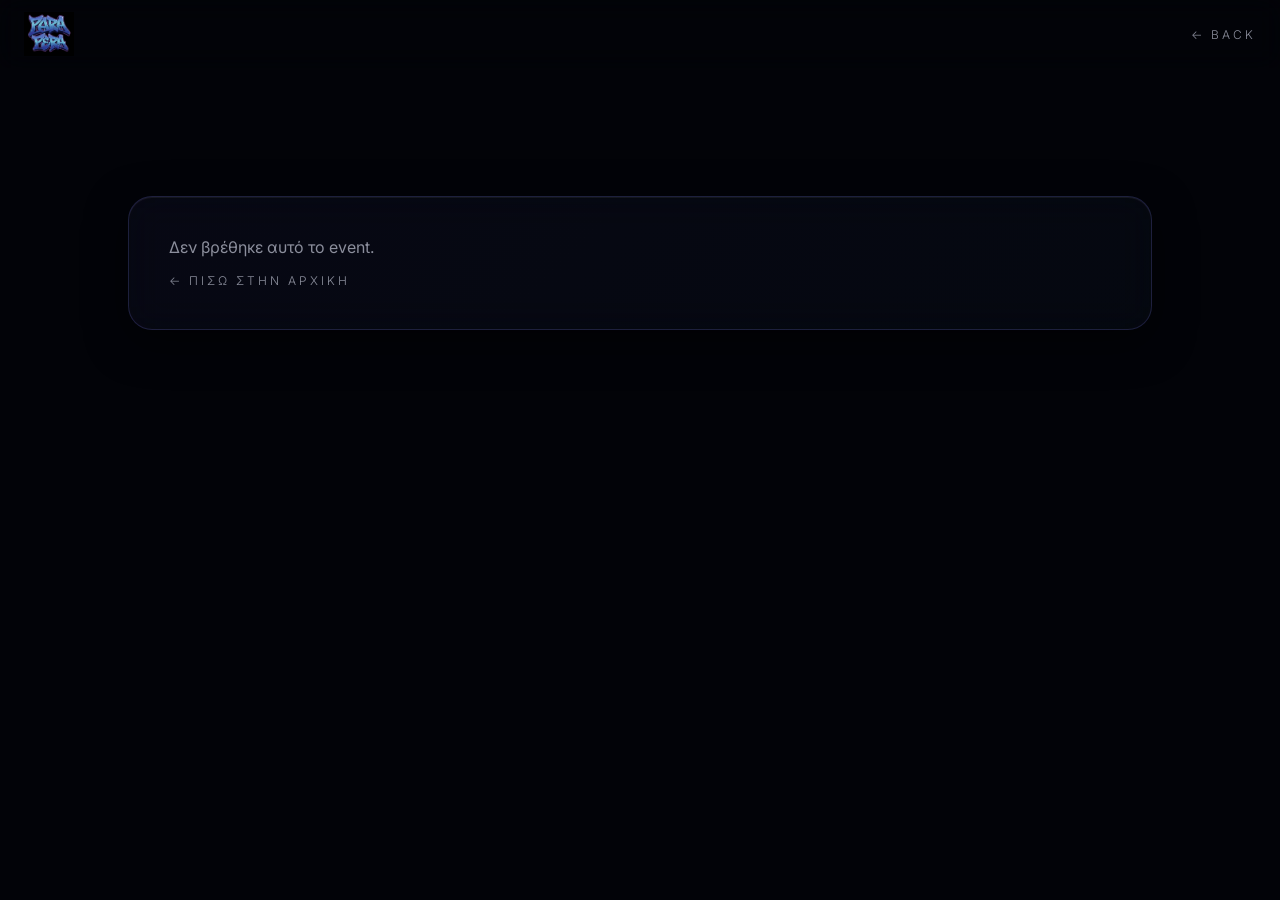
==== past.html @ e9bfa55a "Add files via upload" ====
<!DOCTYPE html>
<html lang="el">
<head>
<meta charset="UTF-8">
<meta name="viewport" content="width=device-width, initial-scale=1">
<title id="pageTitle">PARA PERA — Past Event</title>
<meta name="description" id="pageDesc" content="PARA PERA past event.">
<meta name="theme-color" content="#050505">

<link rel="preconnect" href="https://fonts.googleapis.com">
<link rel="preconnect" href="https://fonts.gstatic.com" crossorigin>
<link href="https://fonts.googleapis.com/css2?family=Outfit:wght@200;300;400;500&family=Inter:wght@300;400;500&display=swap" rel="stylesheet">
<link rel="stylesheet" href="styles.css">
</head>
<body>

<header class="site-nav">
  <div class="nav-inner">
    <a href="index.html" class="nav-logo">
      <img src="logo.png" alt="PARA PERA">
    </a>
    <a href="index.html" class="back-link">← Back</a>
  </div>
</header>

<main class="section" style="padding-top:140px;">
  <div class="section-inner" style="max-width:1024px;">
    <div class="glass-card event-card" id="eventCard">
      <!-- γεμίζει δυναμικά -->
    </div>
  </div>
</main>

<div class="lightbox" id="lightbox">
  <span class="lightbox-close" id="lightboxClose">&times;</span>
  <img id="lightboxImg" src="" alt="">
</div>

<script src="events.js"></script>
<script>
  const params = new URLSearchParams(location.search);
  const slug = params.get('event');
  const event = getEventBySlug(slug);
  const card = document.getElementById('eventCard');

  if(!event){
    card.innerHTML = `
      <p class="muted">Δεν βρέθηκε αυτό το event.</p>
      <p style="margin-top:12px;"><a href="index.html" class="back-link">← Πίσω στην αρχική</a></p>
    `;
  } else {
    document.getElementById('pageTitle').textContent = `PARA PERA — ${event.label}`;
    document.getElementById('pageDesc').setAttribute('content', `${event.name} — ${event.date}`);

    const photos = getPhotoUrls(event);

    const detailRows = [
      ['Date', event.date],
      event.time ? ['Time', event.time] : null,
      event.lineup ? ['DJ Lineup', event.lineup] : null,
      event.guest ? ['Guest DJ', event.guest] : null,
      event.sponsor ? ['Sponsor', event.sponsor] : null,
    ].filter(Boolean);

    card.innerHTML = `
      <p class="event-tagline">${event.label}</p>
      <h1 class="event-name font-display">${event.name}</h1>
      <dl class="event-details" style="max-width:420px;">
        ${detailRows.map(([label, value]) => `
          <div class="event-row"><dt>${label}</dt><dd>${value}</dd></div>
        `).join('')}
      </dl>
      ${photos.length > 0 ? `
        <div class="event-photos">
          ${photos.map(src => `
            <a href="${src}" class="event-photo" data-lightbox>
              <img src="${src}" alt="${event.name}" loading="lazy">
            </a>
          `).join('')}
        </div>
      ` : `
        <p class="muted" style="margin-top:40px;">Δεν υπάρχουν ακόμα φωτογραφίες για αυτό το event.</p>
      `}
    `;

    /* lightbox: κλικ σε φωτό ανοίγει μεγέθυνση αντί να πλοηγηθεί στο αρχείο εικόνας */
    const lightbox = document.getElementById('lightbox');
    const lightboxImg = document.getElementById('lightboxImg');
    document.querySelectorAll('[data-lightbox]').forEach(a=>{
      a.addEventListener('click', (e)=>{
        e.preventDefault();
        lightboxImg.src = a.getAttribute('href');
        lightbox.classList.add('active');
      });
    });
    document.getElementById('lightboxClose').addEventListener('click', ()=> lightbox.classList.remove('active'));
    lightbox.addEventListener('click', (e)=>{ if(e.target === lightbox) lightbox.classList.remove('active'); });
  }
</script>

</body>
</html>
---- styles.css ----
/* =========================================================
   PARA PERA — design tokens (ίδια παλέτα/αισθητική με το
   Lovable version: deep midnight, muted violet, glass cards)
   ========================================================= */
:root{
  --background: oklch(0.10 0.018 275);
  --foreground: oklch(0.94 0.01 280);
  --surface: oklch(0.14 0.025 275 / 0.7);
  --surface-elevated: oklch(0.18 0.035 275 / 0.75);
  --accent: oklch(0.55 0.14 280);          /* muted violet */
  --accent-soft: oklch(0.65 0.10 250);     /* dusty blue */
  --accent-pink: oklch(0.68 0.14 350);     /* soft rose */
  --muted: oklch(0.18 0.02 275);
  --muted-foreground: oklch(0.65 0.02 275);
  --border: oklch(0.55 0.08 280 / 0.22);
  --font-display: "Outfit", system-ui, sans-serif;
  --font-sans: "Inter", system-ui, sans-serif;
}

*{margin:0; padding:0; box-sizing:border-box; border-color:var(--border);}
html{scroll-behavior:smooth;}
body{
  background-color:var(--background);
  color:var(--foreground);
  font-family:var(--font-sans);
  overflow-x:hidden;
}
::selection{background:var(--accent); color:#fff;}
a{color:inherit; text-decoration:none;}
img{display:block; max-width:100%;}

.font-display{font-family:var(--font-display);}

/* ---------- shared utility classes ---------- */
.glass-card{
  background:linear-gradient(135deg,
    color-mix(in oklab, var(--accent) 6%, transparent),
    color-mix(in oklab, var(--accent-soft) 4%, transparent));
  backdrop-filter:blur(18px) saturate(120%);
  border:1px solid color-mix(in oklab, var(--accent) 25%, transparent);
  box-shadow:0 12px 40px color-mix(in oklab, black 50%, transparent),
             inset 0 1px 0 color-mix(in oklab, white 6%, transparent);
}
.hairline{border:1px solid color-mix(in oklab, var(--accent) 30%, transparent);}
.soft-glow{text-shadow:0 0 18px color-mix(in oklab, var(--accent) 50%, transparent);}

.eyebrow{
  font-size:10px; font-weight:300; letter-spacing:0.35em; text-transform:uppercase;
  color:var(--accent-pink);
}
.muted{color:var(--muted-foreground);}

/* ---------- animations ---------- */
@keyframes float{
  0%,100%{transform:translateY(0);}
  50%{transform:translateY(-10px);}
}
@keyframes fade-up{
  from{opacity:0; transform:translateY(20px);}
  to{opacity:1; transform:translateY(0);}
}
.animate-float{animation:float 8s ease-in-out infinite;}
.fade-up{opacity:0; animation:fade-up 0.9s ease-out forwards;}

@media (prefers-reduced-motion: reduce){
  .animate-float, .fade-up{animation:none !important; opacity:1 !important;}
}

/* ---------- NAV ---------- */
header.site-nav{
  position:fixed; inset:0 0 auto 0;
  z-index:50;
  backdrop-filter:blur(12px);
}
.nav-inner{
  max-width:1280px; margin:0 auto;
  display:flex; align-items:center; justify-content:space-between;
  padding:12px 24px;
}
.nav-logo img{height:44px; width:auto;}
.nav-links{display:flex; align-items:center; gap:32px;}
.nav-link{
  font-size:12px; font-weight:300; letter-spacing:0.25em; text-transform:uppercase;
  color:var(--muted-foreground);
  transition:color .2s;
}
.nav-link:hover{color:var(--foreground);}

.nav-past{position:relative;}
.nav-past-trigger{
  display:flex; align-items:center; gap:6px;
  background:none; border:none; cursor:pointer;
  font:inherit; font-size:12px; font-weight:300; letter-spacing:0.25em; text-transform:uppercase;
  color:var(--muted-foreground);
}
.nav-past-trigger:hover{color:var(--foreground);}
.nav-past-trigger .chev{transition:transform .2s; font-size:10px;}
.nav-past-trigger.open .chev{transform:rotate(90deg);}

.nav-past-menu{
  position:absolute; left:0; top:calc(100% + 10px);
  display:none;
  min-width:160px;
  border-radius:10px;
  padding:8px;
  flex-direction:column;
  z-index:60;
}
.nav-past-menu.open{display:flex;}
.nav-past-menu a{
  border-radius:6px; padding:8px 12px;
  text-align:center;
  font-size:12px; font-weight:300; letter-spacing:0.25em; text-transform:uppercase;
  color:var(--muted-foreground);
  transition:background .2s, color .2s;
}
.nav-past-menu a:hover{background:color-mix(in oklab, var(--accent) 15%, transparent); color:var(--foreground);}

.nav-mobile-btn{
  display:none;
  border:1px solid var(--border);
  border-radius:6px;
  background:none; color:var(--foreground);
  font:inherit; font-size:10px; letter-spacing:0.2em; text-transform:uppercase;
  padding:6px 12px; cursor:pointer;
}
.nav-mobile-menu{
  display:none;
  margin:0 24px 16px;
  padding:24px;
  flex-direction:column;
  gap:16px;
  border-radius:14px;
}
.nav-mobile-menu.open{display:flex;}

@media (max-width:768px){
  .nav-links{display:none;}
  .nav-mobile-btn{display:inline-block;}
}

/* ---------- HERO ---------- */
.hero{
  position:relative;
  min-height:100vh;
  display:flex; align-items:center; justify-content:center;
  overflow:hidden;
  isolation:isolate;
}
.hero-bg{
  position:absolute; inset:0; z-index:-2;
  background-size:cover; background-position:center;
  opacity:0.25;
}
.hero-video{
  position:absolute; inset:0; z-index:-2;
  width:100%; height:100%;
  object-fit:cover;
  opacity:0.35;
}
.hero-fade{
  position:absolute; inset:0; z-index:-1;
  background:linear-gradient(to bottom,
    color-mix(in oklab, var(--background) 70%, transparent),
    color-mix(in oklab, var(--background) 85%, transparent),
    var(--background));
}
.hero-inner{
  max-width:760px; margin:0 auto;
  display:flex; flex-direction:column; align-items:center;
  text-align:center;
  padding:0 24px;
}
.hero-logo{
  width:260px;
  filter:drop-shadow(0 0 40px rgba(120,90,200,0.35));
}
@media (min-width:640px){ .hero-logo{width:340px;} }
@media (min-width:768px){ .hero-logo{width:420px;} }

.hero-cta{
  margin-top:48px;
  display:inline-flex; align-items:center; gap:12px;
  border-radius:999px;
  padding:12px 32px;
  font-family:var(--font-display);
  font-size:12px; font-weight:300; letter-spacing:0.3em; text-transform:uppercase;
  background:color-mix(in oklab, var(--accent) 20%, transparent);
  transition:background .2s;
}
.hero-cta:hover{background:color-mix(in oklab, var(--accent) 30%, transparent);}
.hero-cta .arrow{color:var(--accent-pink);}

/* ---------- SECTIONS ---------- */
.section{padding:112px 24px; position:relative;}
.section-inner{max-width:1280px; margin:0 auto;}
.section-title{
  text-align:center;
  font-family:var(--font-display);
  font-weight:300;
  letter-spacing:0.15em;
  font-size:clamp(28px, 5vw, 48px);
}

/* ---------- NEXT EVENT CARD ---------- */
.event-card{
  margin-top:56px;
  border-radius:24px;
  padding:24px;
}
@media (min-width:640px){ .event-card{padding:40px;} }

.event-grid{
  display:grid;
  gap:40px;
}
@media (min-width:768px){
  .event-grid{grid-template-columns:minmax(0,360px) minmax(0,1fr); align-items:center;}
}

.poster-wrap{position:relative; margin:0 auto; width:100%; max-width:360px;}
.poster-glow{
  position:absolute; inset:-12px; z-index:-1;
  border-radius:24px;
  background:color-mix(in oklab, var(--accent) 15%, transparent);
  filter:blur(30px);
}
.poster-wrap img{
  width:100%;
  border-radius:16px;
  border:1px solid var(--border);
  box-shadow:0 25px 60px rgba(0,0,0,0.5);
}

.event-tagline{font-size:10px; font-weight:300; letter-spacing:0.35em; text-transform:uppercase; color:var(--accent-pink);}
.event-name{
  margin-top:8px;
  font-family:var(--font-display);
  font-weight:300; letter-spacing:0.08em;
  font-size:clamp(26px, 4vw, 36px);
}

.event-details{margin-top:32px; display:flex; flex-direction:column; gap:12px; font-size:14px;}
.event-row{
  display:grid; grid-template-columns:80px minmax(0,1fr);
  align-items:baseline; gap:12px;
  border-bottom:1px solid color-mix(in oklab, var(--border) 60%, transparent);
  padding-bottom:10px;
}
.event-row dt{font-size:10px; font-weight:300; letter-spacing:0.3em; text-transform:uppercase; color:var(--muted-foreground);}
.event-row dd{font-size:14px; font-weight:300;}

.countdown{margin-top:32px; display:grid; grid-template-columns:repeat(4,1fr); gap:8px;}
@media (min-width:640px){ .countdown{gap:12px;} }
.countdown-unit{
  display:flex; flex-direction:column; align-items:center;
  border:1px solid var(--border);
  background:var(--surface);
  backdrop-filter:blur(8px);
  border-radius:12px;
  padding:16px 8px;
}
.countdown-num{
  font-family:var(--font-display);
  font-weight:200;
  font-size:clamp(20px, 3vw, 28px);
  font-variant-numeric:tabular-nums;
}
.countdown-label{
  margin-top:4px;
  font-size:9px; font-weight:300; letter-spacing:0.25em; text-transform:uppercase;
  color:var(--muted-foreground);
}

/* ---------- PAST EVENTS GRID (index page) ---------- */
.past-grid{
  margin-top:56px;
  display:grid;
  grid-template-columns:repeat(auto-fill, minmax(220px, 1fr));
  gap:20px;
}
.past-card{
  border-radius:18px;
  overflow:hidden;
  display:block;
  transition:transform .25s;
}
.past-card:hover{transform:translateY(-4px);}
.past-card-img{aspect-ratio:4/5; overflow:hidden;}
.past-card-img img{width:100%; height:100%; object-fit:cover; transition:transform .4s;}
.past-card:hover .past-card-img img{transform:scale(1.06);}
.past-card-body{padding:16px;}
.past-card-label{font-size:10px; letter-spacing:0.3em; text-transform:uppercase; color:var(--accent-pink);}
.past-card-date{margin-top:4px; font-size:13px; color:var(--muted-foreground);}

/* ---------- PAST EVENT DETAIL PAGE ---------- */
.event-photos{
  margin-top:40px;
  display:grid;
  grid-template-columns:repeat(2,1fr);
  gap:12px;
}
@media (min-width:640px){ .event-photos{grid-template-columns:repeat(3,1fr);} }
.event-photo{
  display:block;
  aspect-ratio:1;
  overflow:hidden;
  border-radius:12px;
  border:1px solid var(--border);
}
.event-photo img{width:100%; height:100%; object-fit:cover; transition:transform .5s;}
.event-photo:hover img{transform:scale(1.05);}

.back-link{
  font-size:12px; font-weight:300; letter-spacing:0.25em; text-transform:uppercase;
  color:var(--muted-foreground);
}
.back-link:hover{color:var(--foreground);}

/* ---------- LIGHTBOX ---------- */
.lightbox{
  position:fixed; inset:0;
  background:rgba(2,2,6,0.92);
  display:none; align-items:center; justify-content:center;
  z-index:1000; padding:24px;
}
.lightbox.active{display:flex;}
.lightbox img{max-width:90vw; max-height:85vh; border-radius:10px; box-shadow:0 0 60px rgba(120,90,200,0.25);}
.lightbox-close{
  position:absolute; top:24px; right:32px;
  font-size:32px; line-height:1; cursor:pointer; color:var(--foreground);
}

/* ---------- FOOTER ---------- */
footer.site-footer{
  border-top:1px solid var(--border);
  padding:40px 24px;
}
.footer-inner{
  max-width:1280px; margin:0 auto;
  display:flex; flex-direction:column; align-items:center; gap:20px;
  text-align:center;
}
@media (min-width:640px){
  .footer-inner{flex-direction:row; justify-content:space-between; text-align:left;}
}
.footer-logo img{height:32px;}
.footer-social{display:flex; align-items:center; gap:20px;}
.footer-social a{color:var(--muted-foreground); transition:color .2s;}
.footer-social a:hover{color:var(--accent-pink);}
.footer-social svg{width:24px; height:24px;}
.footer-copy{font-size:10px; font-weight:300; letter-spacing:0.15em; text-transform:uppercase; color:var(--muted-foreground);}

/* ---------- EMPTY STATE ---------- */
.empty-note{
  grid-column:1/-1;
  text-align:center;
  padding:48px 20px;
  color:var(--muted-foreground);
  border:1px dashed var(--border);
  border-radius:14px;
  font-size:14px;
}

/* =========================================================
   HERO — dark purple gradient background + video overlay
   ========================================================= */
.hero-purple-bg{
  position:absolute; inset:0; z-index:-3;
  background:
    radial-gradient(ellipse 80% 60% at 50% 30%,
      oklch(0.18 0.08 290) 0%,
      oklch(0.12 0.05 280) 40%,
      oklch(0.08 0.02 275) 100%);
}

/* =========================================================
   NEXT EVENT — large card (matches Lovable screenshot style)
   ========================================================= */
.event-card-lg{
  margin-top:56px;
  border-radius:28px;
  padding:40px;
}
@media (min-width:640px){ .event-card-lg{padding:56px;} }

.event-grid-lg{
  display:grid;
  gap:48px;
  align-items:start;
}
@media (min-width:820px){
  .event-grid-lg{
    grid-template-columns:380px minmax(0,1fr);
    align-items:center;
  }
}

/* poster */
.poster-wrap-lg{
  position:relative;
  width:100%;
  max-width:420px;
  margin:0 auto;
}
.poster-wrap-lg img{
  width:100%;
  border-radius:20px;
  border:1px solid var(--border);
  box-shadow:0 32px 80px rgba(0,0,0,0.6);
  display:block;
}

/* info side */
.event-info-lg{ display:flex; flex-direction:column; gap:0; }

.event-tagline-lg{
  font-size:11px; font-weight:300; letter-spacing:0.35em; text-transform:uppercase;
  color:var(--accent-pink);
  margin-bottom:14px;
}
.event-name-lg{
  font-family:var(--font-display);
  font-weight:300;
  font-size:clamp(34px, 4.5vw, 52px);
  letter-spacing:0.06em;
  line-height:1.1;
  margin-bottom:36px;
}

.event-details-lg{
  display:flex;
  flex-direction:column;
  gap:0;
  margin-bottom:36px;
}
.event-row-lg{
  display:grid;
  grid-template-columns:100px minmax(0,1fr);
  align-items:baseline;
  gap:16px;
  border-bottom:1px solid color-mix(in oklab, var(--border) 50%, transparent);
  padding:12px 0;
}
.event-row-lg dt{
  font-size:10px; font-weight:300;
  letter-spacing:0.3em; text-transform:uppercase;
  color:var(--muted-foreground);
}
.event-row-lg dd{
  font-size:16px; font-weight:300;
  color:var(--foreground);
}

/* countdown */
.countdown-lg{
  display:grid;
  grid-template-columns:repeat(4,1fr);
  gap:10px;
}
@media (min-width:640px){ .countdown-lg{ gap:14px; } }

.countdown-unit-lg{
  display:flex; flex-direction:column; align-items:center;
  background:var(--surface);
  border:1px solid var(--border);
  backdrop-filter:blur(8px);
  border-radius:14px;
  padding:20px 8px;
}
.countdown-num-lg{
  font-family:var(--font-display);
  font-weight:200;
  font-size:clamp(28px, 3.5vw, 40px);
  font-variant-numeric:tabular-nums;
  color:var(--foreground);
}
.countdown-label-lg{
  margin-top:6px;
  font-size:9px; font-weight:300;
  letter-spacing:0.25em; text-transform:uppercase;
  color:var(--muted-foreground);
}

/* past grid — single card centered */
.past-grid-single{
  margin-top:56px;
  display:flex;
  justify-content:center;
}
.past-card-single{
  width:100%;
  max-width:340px;
  border-radius:20px;
  overflow:hidden;
  display:block;
  transition:transform .25s;
}
.past-card-single:hover{ transform:translateY(-5px); }
.past-card-single .past-card-img{ aspect-ratio:3/4; overflow:hidden; }
.past-card-single .past-card-img img{ width:100%; height:100%; object-fit:cover; transition:transform .4s; }
.past-card-single:hover .past-card-img img{ transform:scale(1.06); }
.past-card-single .past-card-body{ padding:20px 18px; }
.past-card-single .past-card-label{ font-size:11px; letter-spacing:0.3em; text-transform:uppercase; color:var(--accent-pink); }
.past-card-single .past-card-name{ margin-top:4px; font-family:var(--font-display); font-size:18px; font-weight:300; }
.past-card-single .past-card-date{ margin-top:4px; font-size:13px; color:var(--muted-foreground); }
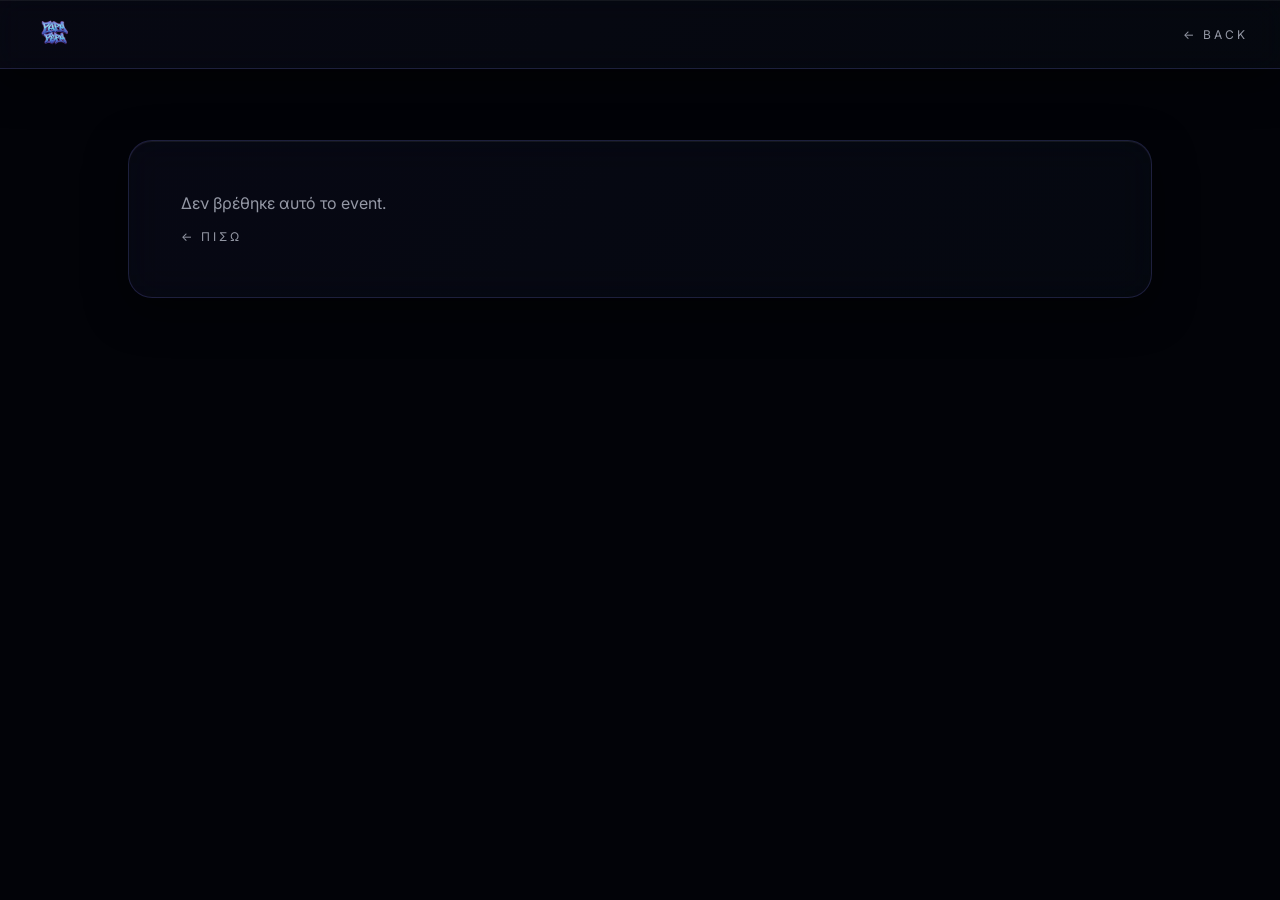
==== commit 3e67db62: "Add files via upload sponsorships,photos from last party" ====
--- a/past.html
+++ b/past.html
@@ -3,100 +3,82 @@
 <head>
 <meta charset="UTF-8">
 <meta name="viewport" content="width=device-width, initial-scale=1">
-<title id="pageTitle">PARA PERA — Past Event</title>
-<meta name="description" id="pageDesc" content="PARA PERA past event.">
+<title id="pgTitle">PARA PERA — Past Event</title>
+<meta name="description" id="pgDesc" content="PARA PERA past event.">
 <meta name="theme-color" content="#050505">
-
 <link rel="preconnect" href="https://fonts.googleapis.com">
 <link rel="preconnect" href="https://fonts.gstatic.com" crossorigin>
-<link href="https://fonts.googleapis.com/css2?family=Outfit:wght@200;300;400;500&family=Inter:wght@300;400;500&display=swap" rel="stylesheet">
+<link href="https://fonts.googleapis.com/css2?family=Outfit:wght@200;300;400;500;600&family=Inter:wght@300;400;500&display=swap" rel="stylesheet">
 <link rel="stylesheet" href="styles.css">
 </head>
 <body>
 
-<header class="site-nav">
+<header class="site-nav glass-card" style="border-radius:0; border-left:none; border-right:none; border-top:none;">
   <div class="nav-inner">
-    <a href="index.html" class="nav-logo">
-      <img src="logo.png" alt="PARA PERA">
-    </a>
+    <a href="index.html" class="nav-logo"><img src="logo.png" alt="PARA PERA"></a>
     <a href="index.html" class="back-link">← Back</a>
   </div>
 </header>
 
 <main class="section" style="padding-top:140px;">
   <div class="section-inner" style="max-width:1024px;">
-    <div class="glass-card event-card" id="eventCard">
-      <!-- γεμίζει δυναμικά -->
-    </div>
+    <div class="glass-card detail-card" id="content"></div>
   </div>
 </main>
 
 <div class="lightbox" id="lightbox">
-  <span class="lightbox-close" id="lightboxClose">&times;</span>
-  <img id="lightboxImg" src="" alt="">
+  <span class="lightbox-close" id="lbClose">&times;</span>
+  <img id="lbImg" src="" alt="">
 </div>
 
 <script src="events.js"></script>
 <script>
-  const params = new URLSearchParams(location.search);
-  const slug = params.get('event');
-  const event = getEventBySlug(slug);
-  const card = document.getElementById('eventCard');
+const params = new URLSearchParams(location.search);
+const event  = getEventBySlug(params.get('event'));
+const box    = document.getElementById('content');
 
-  if(!event){
-    card.innerHTML = `
-      <p class="muted">Δεν βρέθηκε αυτό το event.</p>
-      <p style="margin-top:12px;"><a href="index.html" class="back-link">← Πίσω στην αρχική</a></p>
-    `;
-  } else {
-    document.getElementById('pageTitle').textContent = `PARA PERA — ${event.label}`;
-    document.getElementById('pageDesc').setAttribute('content', `${event.name} — ${event.date}`);
+if(!event){
+  box.innerHTML = `<p class="muted">Δεν βρέθηκε αυτό το event.</p>
+    <p style="margin-top:12px"><a href="index.html" class="back-link">← Πίσω</a></p>`;
+} else {
+  document.getElementById('pgTitle').textContent = `PARA PERA — ${event.label}`;
+  document.getElementById('pgDesc').content = `${event.name} — ${event.date}`;
 
-    const photos = getPhotoUrls(event);
+  const rows = [
+    ['Date',     event.date],
+    event.time   ? ['Time',     event.time]   : null,
+    event.lineup ? ['DJ Lineup',event.lineup] : null,
+    event.guest  ? ['Guest DJ', event.guest]  : null,
+    event.sponsor? ['Sponsor',  event.sponsor]: null,
+  ].filter(Boolean);
 
-    const detailRows = [
-      ['Date', event.date],
-      event.time ? ['Time', event.time] : null,
-      event.lineup ? ['DJ Lineup', event.lineup] : null,
-      event.guest ? ['Guest DJ', event.guest] : null,
-      event.sponsor ? ['Sponsor', event.sponsor] : null,
-    ].filter(Boolean);
+  const photos = getPhotoUrls(event);
 
-    card.innerHTML = `
-      <p class="event-tagline">${event.label}</p>
-      <h1 class="event-name font-display">${event.name}</h1>
-      <dl class="event-details" style="max-width:420px;">
-        ${detailRows.map(([label, value]) => `
-          <div class="event-row"><dt>${label}</dt><dd>${value}</dd></div>
-        `).join('')}
-      </dl>
-      ${photos.length > 0 ? `
-        <div class="event-photos">
-          ${photos.map(src => `
-            <a href="${src}" class="event-photo" data-lightbox>
-              <img src="${src}" alt="${event.name}" loading="lazy">
-            </a>
-          `).join('')}
-        </div>
-      ` : `
-        <p class="muted" style="margin-top:40px;">Δεν υπάρχουν ακόμα φωτογραφίες για αυτό το event.</p>
-      `}
-    `;
+  box.innerHTML = `
+    <p class="detail-eyebrow">${event.label}</p>
+    <h1 class="detail-title font-display">${event.name}</h1>
+    <dl class="detail-dl">
+      ${rows.map(([l,v])=>`<div class="detail-row"><dt>${l}</dt><dd>${v}</dd></div>`).join('')}
+    </dl>
+    ${photos.length ? `
+      <div class="photo-grid">
+        ${photos.map(src=>`
+          <div class="photo-item" data-src="${src}">
+            <img src="${src}" alt="${event.name}" loading="lazy">
+          </div>`).join('')}
+      </div>` :
+      `<p class="muted">Φωτογραφίες σύντομα.</p>`}
+  `;
 
-    /* lightbox: κλικ σε φωτό ανοίγει μεγέθυνση αντί να πλοηγηθεί στο αρχείο εικόνας */
-    const lightbox = document.getElementById('lightbox');
-    const lightboxImg = document.getElementById('lightboxImg');
-    document.querySelectorAll('[data-lightbox]').forEach(a=>{
-      a.addEventListener('click', (e)=>{
-        e.preventDefault();
-        lightboxImg.src = a.getAttribute('href');
-        lightbox.classList.add('active');
-      });
-    });
-    document.getElementById('lightboxClose').addEventListener('click', ()=> lightbox.classList.remove('active'));
-    lightbox.addEventListener('click', (e)=>{ if(e.target === lightbox) lightbox.classList.remove('active'); });
-  }
+  /* lightbox */
+  const lb    = document.getElementById('lightbox');
+  const lbImg = document.getElementById('lbImg');
+  document.querySelectorAll('.photo-item').forEach(el => {
+    el.addEventListener('click', ()=>{ lbImg.src = el.dataset.src; lb.classList.add('active'); });
+  });
+  document.getElementById('lbClose').addEventListener('click', ()=> lb.classList.remove('active'));
+  lb.addEventListener('click', e => { if(e.target===lb) lb.classList.remove('active'); });
+}
 </script>
-
 </body>
 </html>
--- a/styles.css
+++ b/styles.css
@@ -1,506 +1,370 @@
 /* =========================================================
-   PARA PERA — design tokens (ίδια παλέτα/αισθητική με το
-   Lovable version: deep midnight, muted violet, glass cards)
+   PARA PERA — styles.css
    ========================================================= */
-:root{
-  --background: oklch(0.10 0.018 275);
-  --foreground: oklch(0.94 0.01 280);
-  --surface: oklch(0.14 0.025 275 / 0.7);
-  --surface-elevated: oklch(0.18 0.035 275 / 0.75);
-  --accent: oklch(0.55 0.14 280);          /* muted violet */
-  --accent-soft: oklch(0.65 0.10 250);     /* dusty blue */
-  --accent-pink: oklch(0.68 0.14 350);     /* soft rose */
-  --muted: oklch(0.18 0.02 275);
-  --muted-foreground: oklch(0.65 0.02 275);
-  --border: oklch(0.55 0.08 280 / 0.22);
+:root {
+  --bg:           oklch(0.10 0.018 275);
+  --fg:           oklch(0.97 0.005 280);
+  --surface:      oklch(0.14 0.025 275 / 0.7);
+  --accent:       oklch(0.55 0.14 280);
+  --accent-soft:  oklch(0.65 0.10 250);
+  --accent-pink:  oklch(0.68 0.14 350);
+  --muted-fg:     oklch(0.68 0.02 275);
+  --border:       oklch(0.55 0.08 280 / 0.22);
   --font-display: "Outfit", system-ui, sans-serif;
-  --font-sans: "Inter", system-ui, sans-serif;
-}
-
-*{margin:0; padding:0; box-sizing:border-box; border-color:var(--border);}
-html{scroll-behavior:smooth;}
-body{
-  background-color:var(--background);
-  color:var(--foreground);
-  font-family:var(--font-sans);
+  --font-sans:    "Inter", system-ui, sans-serif;
+}
+
+*, *::before, *::after { margin:0; padding:0; box-sizing:border-box; }
+html  { scroll-behavior:smooth; }
+body  {
+  background:var(--bg); color:var(--fg);
+  font-family:var(--font-sans); font-weight:400;
   overflow-x:hidden;
 }
-::selection{background:var(--accent); color:#fff;}
-a{color:inherit; text-decoration:none;}
-img{display:block; max-width:100%;}
-
-.font-display{font-family:var(--font-display);}
-
-/* ---------- shared utility classes ---------- */
-.glass-card{
-  background:linear-gradient(135deg,
+a   { color:inherit; text-decoration:none; }
+img { display:block; max-width:100%; }
+::selection { background:var(--accent); color:#fff; }
+.font-display { font-family:var(--font-display); }
+.muted        { color:var(--muted-fg); }
+
+/* Glass card */
+.glass-card {
+  background: linear-gradient(135deg,
     color-mix(in oklab, var(--accent) 6%, transparent),
     color-mix(in oklab, var(--accent-soft) 4%, transparent));
-  backdrop-filter:blur(18px) saturate(120%);
-  border:1px solid color-mix(in oklab, var(--accent) 25%, transparent);
-  box-shadow:0 12px 40px color-mix(in oklab, black 50%, transparent),
-             inset 0 1px 0 color-mix(in oklab, white 6%, transparent);
-}
-.hairline{border:1px solid color-mix(in oklab, var(--accent) 30%, transparent);}
-.soft-glow{text-shadow:0 0 18px color-mix(in oklab, var(--accent) 50%, transparent);}
-
-.eyebrow{
-  font-size:10px; font-weight:300; letter-spacing:0.35em; text-transform:uppercase;
-  color:var(--accent-pink);
-}
-.muted{color:var(--muted-foreground);}
-
-/* ---------- animations ---------- */
-@keyframes float{
-  0%,100%{transform:translateY(0);}
-  50%{transform:translateY(-10px);}
-}
-@keyframes fade-up{
-  from{opacity:0; transform:translateY(20px);}
-  to{opacity:1; transform:translateY(0);}
-}
-.animate-float{animation:float 8s ease-in-out infinite;}
-.fade-up{opacity:0; animation:fade-up 0.9s ease-out forwards;}
-
-@media (prefers-reduced-motion: reduce){
-  .animate-float, .fade-up{animation:none !important; opacity:1 !important;}
-}
-
-/* ---------- NAV ---------- */
-header.site-nav{
-  position:fixed; inset:0 0 auto 0;
-  z-index:50;
+  backdrop-filter: blur(18px) saturate(120%);
+  border: 1px solid color-mix(in oklab, var(--accent) 25%, transparent);
+  box-shadow:
+    0 12px 40px color-mix(in oklab, black 50%, transparent),
+    inset 0 1px 0 color-mix(in oklab, white 6%, transparent);
+}
+
+/* Animations */
+@keyframes float {
+  0%,100% { transform:translateY(0); }
+  50%     { transform:translateY(-12px); }
+}
+.animate-float { animation:float 8s ease-in-out infinite; }
+@media (prefers-reduced-motion:reduce) { .animate-float { animation:none; } }
+
+/* ─── NAV ──────────────────────────────────────────────── */
+.site-nav {
+  position:fixed; inset:0 0 auto 0; z-index:50;
   backdrop-filter:blur(12px);
 }
-.nav-inner{
+.nav-inner {
   max-width:1280px; margin:0 auto;
   display:flex; align-items:center; justify-content:space-between;
-  padding:12px 24px;
-}
-.nav-logo img{height:44px; width:auto;}
-.nav-links{display:flex; align-items:center; gap:32px;}
-.nav-link{
-  font-size:12px; font-weight:300; letter-spacing:0.25em; text-transform:uppercase;
-  color:var(--muted-foreground);
-  transition:color .2s;
-}
-.nav-link:hover{color:var(--foreground);}
-
-.nav-past{position:relative;}
-.nav-past-trigger{
+  padding:12px 32px;
+}
+.nav-logo img { height:44px; width:auto; }
+
+.nav-links {
+  display:flex; align-items:center; gap:28px;
+  flex-shrink:0;
+}
+.nav-link {
+  font-size:12px; font-weight:400; letter-spacing:0.22em;
+  text-transform:uppercase; color:var(--muted-fg);
+  white-space:nowrap; transition:color .2s;
+}
+.nav-link:hover { color:var(--fg); }
+
+/* Past dropdown */
+.nav-past { position:relative; }
+.nav-past-trigger {
   display:flex; align-items:center; gap:6px;
   background:none; border:none; cursor:pointer;
-  font:inherit; font-size:12px; font-weight:300; letter-spacing:0.25em; text-transform:uppercase;
-  color:var(--muted-foreground);
-}
-.nav-past-trigger:hover{color:var(--foreground);}
-.nav-past-trigger .chev{transition:transform .2s; font-size:10px;}
-.nav-past-trigger.open .chev{transform:rotate(90deg);}
-
-.nav-past-menu{
-  position:absolute; left:0; top:calc(100% + 10px);
-  display:none;
-  min-width:160px;
-  border-radius:10px;
-  padding:8px;
-  flex-direction:column;
-  z-index:60;
-}
-.nav-past-menu.open{display:flex;}
-.nav-past-menu a{
-  border-radius:6px; padding:8px 12px;
-  text-align:center;
-  font-size:12px; font-weight:300; letter-spacing:0.25em; text-transform:uppercase;
-  color:var(--muted-foreground);
-  transition:background .2s, color .2s;
-}
-.nav-past-menu a:hover{background:color-mix(in oklab, var(--accent) 15%, transparent); color:var(--foreground);}
-
-.nav-mobile-btn{
-  display:none;
-  border:1px solid var(--border);
-  border-radius:6px;
-  background:none; color:var(--foreground);
-  font:inherit; font-size:10px; letter-spacing:0.2em; text-transform:uppercase;
-  padding:6px 12px; cursor:pointer;
-}
-.nav-mobile-menu{
-  display:none;
-  margin:0 24px 16px;
-  padding:24px;
-  flex-direction:column;
-  gap:16px;
-  border-radius:14px;
-}
-.nav-mobile-menu.open{display:flex;}
-
-@media (max-width:768px){
-  .nav-links{display:none;}
-  .nav-mobile-btn{display:inline-block;}
-}
-
-/* ---------- HERO ---------- */
-.hero{
-  position:relative;
-  min-height:100vh;
+  font:inherit; font-size:12px; font-weight:400;
+  letter-spacing:0.22em; text-transform:uppercase;
+  color:var(--muted-fg); white-space:nowrap;
+}
+.nav-past-trigger:hover { color:var(--fg); }
+.nav-past-trigger .chev { transition:transform .2s; font-size:10px; }
+.nav-past-trigger.open .chev { transform:rotate(90deg); }
+
+.nav-past-menu {
+  position:absolute; right:0; top:calc(100% + 10px);
+  display:none; min-width:160px;
+  border-radius:10px; padding:8px;
+  flex-direction:column; z-index:60;
+}
+.nav-past-menu.open { display:flex; }
+.nav-past-menu a {
+  border-radius:6px; padding:8px 12px; text-align:right;
+  font-size:12px; font-weight:400; letter-spacing:0.22em;
+  text-transform:uppercase; color:var(--muted-fg);
+  white-space:nowrap; transition:background .2s, color .2s;
+}
+.nav-past-menu a:hover {
+  background:color-mix(in oklab, var(--accent) 15%, transparent);
+  color:var(--fg);
+}
+
+/* Mobile nav */
+.nav-mobile-btn {
+  display:none; border:1px solid var(--border); border-radius:6px;
+  background:none; color:var(--fg);
+  font:inherit; font-size:10px; letter-spacing:0.2em;
+  text-transform:uppercase; padding:6px 12px; cursor:pointer;
+}
+.nav-mobile-menu {
+  display:none; margin:0 24px 16px; padding:24px;
+  flex-direction:column; gap:16px; border-radius:14px;
+}
+.nav-mobile-menu.open { display:flex; }
+@media (max-width:768px) {
+  .nav-links     { display:none; }
+  .nav-mobile-btn{ display:inline-block; }
+}
+
+/* ─── HERO ──────────────────────────────────────────────── */
+.hero {
+  position:relative; min-height:100vh;
   display:flex; align-items:center; justify-content:center;
-  overflow:hidden;
-  isolation:isolate;
-}
-.hero-bg{
+  overflow:hidden; isolation:isolate;
+}
+.hero-purple-bg {
+  position:absolute; inset:0; z-index:-3;
+  background: radial-gradient(ellipse 80% 60% at 50% 30%,
+    oklch(0.18 0.08 290) 0%,
+    oklch(0.12 0.05 280) 40%,
+    oklch(0.08 0.02 275) 100%);
+}
+.hero-video {
   position:absolute; inset:0; z-index:-2;
-  background-size:cover; background-position:center;
-  opacity:0.25;
-}
-.hero-video{
-  position:absolute; inset:0; z-index:-2;
-  width:100%; height:100%;
-  object-fit:cover;
-  opacity:0.35;
-}
-.hero-fade{
+  width:100%; height:100%; object-fit:cover; opacity:0.35;
+}
+.hero-fade {
   position:absolute; inset:0; z-index:-1;
   background:linear-gradient(to bottom,
-    color-mix(in oklab, var(--background) 70%, transparent),
-    color-mix(in oklab, var(--background) 85%, transparent),
-    var(--background));
-}
-.hero-inner{
-  max-width:760px; margin:0 auto;
+    color-mix(in oklab, var(--bg) 60%, transparent),
+    color-mix(in oklab, var(--bg) 80%, transparent),
+    var(--bg));
+}
+.hero-inner {
   display:flex; flex-direction:column; align-items:center;
-  text-align:center;
-  padding:0 24px;
-}
-.hero-logo{
+  text-align:center; padding:0 24px;
+}
+.hero-logo {
   width:260px;
-  filter:drop-shadow(0 0 40px rgba(120,90,200,0.35));
-}
-@media (min-width:640px){ .hero-logo{width:340px;} }
-@media (min-width:768px){ .hero-logo{width:420px;} }
-
-.hero-cta{
-  margin-top:48px;
-  display:inline-flex; align-items:center; gap:12px;
-  border-radius:999px;
-  padding:12px 32px;
-  font-family:var(--font-display);
-  font-size:12px; font-weight:300; letter-spacing:0.3em; text-transform:uppercase;
-  background:color-mix(in oklab, var(--accent) 20%, transparent);
-  transition:background .2s;
-}
-.hero-cta:hover{background:color-mix(in oklab, var(--accent) 30%, transparent);}
-.hero-cta .arrow{color:var(--accent-pink);}
-
-/* ---------- SECTIONS ---------- */
-.section{padding:112px 24px; position:relative;}
-.section-inner{max-width:1280px; margin:0 auto;}
-.section-title{
-  text-align:center;
-  font-family:var(--font-display);
-  font-weight:300;
-  letter-spacing:0.15em;
+  /* crop the excess black border */
+  clip-path:inset(8% 6% 8% 6%);
+  filter:drop-shadow(0 0 40px rgba(120,90,200,0.4));
+}
+@media (min-width:640px) { .hero-logo { width:340px; } }
+@media (min-width:768px) { .hero-logo { width:440px; } }
+
+/* ─── SECTIONS ──────────────────────────────────────────── */
+.section { padding:112px 24px; }
+.section-inner { max-width:1280px; margin:0 auto; }
+.section-title {
+  text-align:center; font-family:var(--font-display);
+  font-weight:400; letter-spacing:0.15em;
   font-size:clamp(28px, 5vw, 48px);
 }
-
-/* ---------- NEXT EVENT CARD ---------- */
-.event-card{
-  margin-top:56px;
-  border-radius:24px;
-  padding:24px;
-}
-@media (min-width:640px){ .event-card{padding:40px;} }
-
-.event-grid{
+.section-sub { text-align:center; margin-top:12px; font-size:14px; }
+
+/* ─── NEXT EVENT ────────────────────────────────────────── */
+.event-card {
+  margin-top:56px; border-radius:28px; padding:40px;
+}
+@media (min-width:640px) { .event-card { padding:56px; } }
+
+/* Stack on mobile, side-by-side on desktop */
+.event-grid {
   display:grid;
-  gap:40px;
-}
-@media (min-width:768px){
-  .event-grid{grid-template-columns:minmax(0,360px) minmax(0,1fr); align-items:center;}
-}
-
-.poster-wrap{position:relative; margin:0 auto; width:100%; max-width:360px;}
-.poster-glow{
-  position:absolute; inset:-12px; z-index:-1;
-  border-radius:24px;
-  background:color-mix(in oklab, var(--accent) 15%, transparent);
-  filter:blur(30px);
-}
-.poster-wrap img{
-  width:100%;
-  border-radius:16px;
-  border:1px solid var(--border);
-  box-shadow:0 25px 60px rgba(0,0,0,0.5);
-}
-
-.event-tagline{font-size:10px; font-weight:300; letter-spacing:0.35em; text-transform:uppercase; color:var(--accent-pink);}
-.event-name{
-  margin-top:8px;
-  font-family:var(--font-display);
-  font-weight:300; letter-spacing:0.08em;
-  font-size:clamp(26px, 4vw, 36px);
-}
-
-.event-details{margin-top:32px; display:flex; flex-direction:column; gap:12px; font-size:14px;}
-.event-row{
-  display:grid; grid-template-columns:80px minmax(0,1fr);
-  align-items:baseline; gap:12px;
-  border-bottom:1px solid color-mix(in oklab, var(--border) 60%, transparent);
-  padding-bottom:10px;
-}
-.event-row dt{font-size:10px; font-weight:300; letter-spacing:0.3em; text-transform:uppercase; color:var(--muted-foreground);}
-.event-row dd{font-size:14px; font-weight:300;}
-
-.countdown{margin-top:32px; display:grid; grid-template-columns:repeat(4,1fr); gap:8px;}
-@media (min-width:640px){ .countdown{gap:12px;} }
-.countdown-unit{
-  display:flex; flex-direction:column; align-items:center;
-  border:1px solid var(--border);
-  background:var(--surface);
-  backdrop-filter:blur(8px);
-  border-radius:12px;
-  padding:16px 8px;
-}
-.countdown-num{
-  font-family:var(--font-display);
-  font-weight:200;
-  font-size:clamp(20px, 3vw, 28px);
-  font-variant-numeric:tabular-nums;
-}
-.countdown-label{
-  margin-top:4px;
-  font-size:9px; font-weight:300; letter-spacing:0.25em; text-transform:uppercase;
-  color:var(--muted-foreground);
-}
-
-/* ---------- PAST EVENTS GRID (index page) ---------- */
-.past-grid{
-  margin-top:56px;
-  display:grid;
-  grid-template-columns:repeat(auto-fill, minmax(220px, 1fr));
-  gap:20px;
-}
-.past-card{
-  border-radius:18px;
-  overflow:hidden;
-  display:block;
-  transition:transform .25s;
-}
-.past-card:hover{transform:translateY(-4px);}
-.past-card-img{aspect-ratio:4/5; overflow:hidden;}
-.past-card-img img{width:100%; height:100%; object-fit:cover; transition:transform .4s;}
-.past-card:hover .past-card-img img{transform:scale(1.06);}
-.past-card-body{padding:16px;}
-.past-card-label{font-size:10px; letter-spacing:0.3em; text-transform:uppercase; color:var(--accent-pink);}
-.past-card-date{margin-top:4px; font-size:13px; color:var(--muted-foreground);}
-
-/* ---------- PAST EVENT DETAIL PAGE ---------- */
-.event-photos{
-  margin-top:40px;
-  display:grid;
-  grid-template-columns:repeat(2,1fr);
-  gap:12px;
-}
-@media (min-width:640px){ .event-photos{grid-template-columns:repeat(3,1fr);} }
-.event-photo{
-  display:block;
-  aspect-ratio:1;
-  overflow:hidden;
-  border-radius:12px;
-  border:1px solid var(--border);
-}
-.event-photo img{width:100%; height:100%; object-fit:cover; transition:transform .5s;}
-.event-photo:hover img{transform:scale(1.05);}
-
-.back-link{
-  font-size:12px; font-weight:300; letter-spacing:0.25em; text-transform:uppercase;
-  color:var(--muted-foreground);
-}
-.back-link:hover{color:var(--foreground);}
-
-/* ---------- LIGHTBOX ---------- */
-.lightbox{
-  position:fixed; inset:0;
-  background:rgba(2,2,6,0.92);
-  display:none; align-items:center; justify-content:center;
-  z-index:1000; padding:24px;
-}
-.lightbox.active{display:flex;}
-.lightbox img{max-width:90vw; max-height:85vh; border-radius:10px; box-shadow:0 0 60px rgba(120,90,200,0.25);}
-.lightbox-close{
-  position:absolute; top:24px; right:32px;
-  font-size:32px; line-height:1; cursor:pointer; color:var(--foreground);
-}
-
-/* ---------- FOOTER ---------- */
-footer.site-footer{
-  border-top:1px solid var(--border);
-  padding:40px 24px;
-}
-.footer-inner{
-  max-width:1280px; margin:0 auto;
-  display:flex; flex-direction:column; align-items:center; gap:20px;
-  text-align:center;
-}
-@media (min-width:640px){
-  .footer-inner{flex-direction:row; justify-content:space-between; text-align:left;}
-}
-.footer-logo img{height:32px;}
-.footer-social{display:flex; align-items:center; gap:20px;}
-.footer-social a{color:var(--muted-foreground); transition:color .2s;}
-.footer-social a:hover{color:var(--accent-pink);}
-.footer-social svg{width:24px; height:24px;}
-.footer-copy{font-size:10px; font-weight:300; letter-spacing:0.15em; text-transform:uppercase; color:var(--muted-foreground);}
-
-/* ---------- EMPTY STATE ---------- */
-.empty-note{
-  grid-column:1/-1;
-  text-align:center;
-  padding:48px 20px;
-  color:var(--muted-foreground);
-  border:1px dashed var(--border);
-  border-radius:14px;
-  font-size:14px;
-}
-
-/* =========================================================
-   HERO — dark purple gradient background + video overlay
-   ========================================================= */
-.hero-purple-bg{
-  position:absolute; inset:0; z-index:-3;
-  background:
-    radial-gradient(ellipse 80% 60% at 50% 30%,
-      oklch(0.18 0.08 290) 0%,
-      oklch(0.12 0.05 280) 40%,
-      oklch(0.08 0.02 275) 100%);
-}
-
-/* =========================================================
-   NEXT EVENT — large card (matches Lovable screenshot style)
-   ========================================================= */
-.event-card-lg{
-  margin-top:56px;
-  border-radius:28px;
-  padding:40px;
-}
-@media (min-width:640px){ .event-card-lg{padding:56px;} }
-
-.event-grid-lg{
-  display:grid;
+  grid-template-columns:1fr;   /* mobile: single column */
   gap:48px;
-  align-items:start;
-}
-@media (min-width:820px){
-  .event-grid-lg{
+}
+@media (min-width:820px) {
+  .event-grid {
     grid-template-columns:380px minmax(0,1fr);
     align-items:center;
   }
 }
 
-/* poster */
-.poster-wrap-lg{
-  position:relative;
-  width:100%;
-  max-width:420px;
-  margin:0 auto;
-}
-.poster-wrap-lg img{
-  width:100%;
-  border-radius:20px;
+/* Poster */
+.poster-wrap { position:relative; width:100%; max-width:420px; margin:0 auto; }
+.poster-glow {
+  position:absolute; inset:-20px; z-index:-1;
+  border-radius:28px;
+  background:color-mix(in oklab, var(--accent) 28%, transparent);
+  filter:blur(40px); opacity:0.95;
+}
+.poster-wrap img {
+  width:100%; border-radius:20px;
   border:1px solid var(--border);
   box-shadow:0 32px 80px rgba(0,0,0,0.6);
-  display:block;
-}
-
-/* info side */
-.event-info-lg{ display:flex; flex-direction:column; gap:0; }
-
-.event-tagline-lg{
-  font-size:11px; font-weight:300; letter-spacing:0.35em; text-transform:uppercase;
-  color:var(--accent-pink);
-  margin-bottom:14px;
-}
-.event-name-lg{
-  font-family:var(--font-display);
-  font-weight:300;
-  font-size:clamp(34px, 4.5vw, 52px);
-  letter-spacing:0.06em;
-  line-height:1.1;
-  margin-bottom:36px;
-}
-
-.event-details-lg{
-  display:flex;
-  flex-direction:column;
-  gap:0;
-  margin-bottom:36px;
-}
-.event-row-lg{
-  display:grid;
-  grid-template-columns:100px minmax(0,1fr);
-  align-items:baseline;
-  gap:16px;
+}
+
+/* Info */
+.event-info   { display:flex; flex-direction:column; }
+.event-eyebrow{
+  font-size:11px; font-weight:400; letter-spacing:0.35em;
+  text-transform:uppercase; color:var(--accent-pink); margin-bottom:14px;
+}
+.event-title  {
+  font-family:var(--font-display); font-weight:400;
+  font-size:clamp(32px, 4.5vw, 52px);
+  letter-spacing:0.06em; line-height:1.1; margin-bottom:36px;
+}
+.event-dl     { display:flex; flex-direction:column; margin-bottom:36px; }
+.event-row    {
+  display:grid; grid-template-columns:110px minmax(0,1fr);
+  align-items:baseline; gap:16px;
   border-bottom:1px solid color-mix(in oklab, var(--border) 50%, transparent);
   padding:12px 0;
 }
-.event-row-lg dt{
-  font-size:10px; font-weight:300;
-  letter-spacing:0.3em; text-transform:uppercase;
-  color:var(--muted-foreground);
-}
-.event-row-lg dd{
-  font-size:16px; font-weight:300;
-  color:var(--foreground);
-}
-
-/* countdown */
-.countdown-lg{
+.event-row dt {
+  font-size:10px; font-weight:400; letter-spacing:0.3em;
+  text-transform:uppercase; color:var(--muted-fg);
+}
+.event-row dd { font-size:16px; font-weight:400; }
+
+/* Countdown */
+.countdown { display:grid; grid-template-columns:repeat(4,1fr); gap:10px; }
+@media (min-width:400px) { .countdown { gap:14px; } }
+.cd-unit {
+  display:flex; flex-direction:column; align-items:center;
+  background:var(--surface); border:1px solid var(--border);
+  backdrop-filter:blur(8px); border-radius:14px; padding:20px 8px;
+}
+.cd-num {
+  font-family:var(--font-display); font-weight:300;
+  font-size:clamp(26px, 3.5vw, 40px);
+  font-variant-numeric:tabular-nums;
+}
+.cd-label {
+  margin-top:6px; font-size:9px; font-weight:400;
+  letter-spacing:0.25em; text-transform:uppercase; color:var(--muted-fg);
+}
+
+/* ─── PAST EVENTS ───────────────────────────────────────── */
+.past-grid {
+  margin-top:56px;
   display:grid;
-  grid-template-columns:repeat(4,1fr);
+  grid-template-columns:repeat(auto-fill, minmax(220px,1fr));
+  gap:20px;
+}
+/* single event: center it */
+.past-grid.single { justify-content:center; }
+.past-card {
+  border-radius:18px; overflow:hidden; display:block; transition:transform .25s;
+}
+.past-card:hover { transform:translateY(-4px); }
+.past-card .thumb { aspect-ratio:3/4; overflow:hidden; }
+.past-card .thumb img { width:100%; height:100%; object-fit:cover; transition:transform .4s; }
+.past-card:hover .thumb img { transform:scale(1.06); }
+.past-card .info { padding:18px; }
+.past-card .info .label {
+  font-size:10px; letter-spacing:0.3em; text-transform:uppercase; color:var(--accent-pink);
+}
+.past-card .info .name  { margin-top:4px; font-family:var(--font-display); font-size:17px; font-weight:400; }
+.past-card .info .date  { margin-top:4px; font-size:13px; color:var(--muted-fg); }
+
+/* ─── PAST EVENT DETAIL (past.html) ────────────────────── */
+.detail-card { border-radius:24px; padding:36px; }
+@media (min-width:640px) { .detail-card { padding:52px; } }
+.detail-eyebrow { font-size:11px; letter-spacing:0.35em; text-transform:uppercase; color:var(--accent-pink); margin-bottom:10px; }
+.detail-title   { font-family:var(--font-display); font-weight:400; font-size:clamp(26px,4vw,40px); margin-bottom:32px; }
+.detail-dl      { display:flex; flex-direction:column; max-width:420px; margin-bottom:40px; }
+.detail-row     {
+  display:grid; grid-template-columns:100px minmax(0,1fr);
+  align-items:baseline; gap:12px;
+  border-bottom:1px solid color-mix(in oklab, var(--border) 50%, transparent);
+  padding:10px 0;
+}
+.detail-row dt { font-size:10px; font-weight:400; letter-spacing:0.3em; text-transform:uppercase; color:var(--muted-fg); }
+.detail-row dd { font-size:15px; font-weight:400; }
+
+.photo-grid {
+  display:grid;
+  grid-template-columns:repeat(2,1fr);
   gap:10px;
 }
-@media (min-width:640px){ .countdown-lg{ gap:14px; } }
-
-.countdown-unit-lg{
-  display:flex; flex-direction:column; align-items:center;
-  background:var(--surface);
+@media (min-width:540px) { .photo-grid { grid-template-columns:repeat(3,1fr); } }
+.photo-item {
+  display:block; aspect-ratio:1; overflow:hidden;
+  border-radius:12px; border:1px solid var(--border); cursor:pointer;
+}
+.photo-item img { width:100%; height:100%; object-fit:cover; transition:transform .5s; }
+.photo-item:hover img { transform:scale(1.06); }
+
+.back-link { font-size:12px; letter-spacing:0.25em; text-transform:uppercase; color:var(--muted-fg); }
+.back-link:hover { color:var(--fg); }
+
+/* ─── SPONSORSHIPS ──────────────────────────────────────── */
+.sponsors-row {
+  margin-top:56px;
+  display:grid;
+  grid-template-columns:repeat(auto-fit, minmax(280px,1fr));
+  gap:24px;
+}
+.sponsor-card {
+  border-radius:20px; padding:32px;
+  display:flex; flex-direction:column; gap:24px;
+}
+.sponsor-header   { display:flex; align-items:center; gap:16px; }
+.sponsor-logo-img {
+  height:52px; width:auto; flex-shrink:0;
+  clip-path:inset(8% 6% 8% 6%);
+  filter:drop-shadow(0 0 10px rgba(120,90,200,0.3));
+}
+.sponsor-logo-m {
+  width:52px; height:52px; border-radius:12px; flex-shrink:0;
+  background:color-mix(in oklab, var(--accent) 20%, transparent);
   border:1px solid var(--border);
-  backdrop-filter:blur(8px);
-  border-radius:14px;
-  padding:20px 8px;
-}
-.countdown-num-lg{
-  font-family:var(--font-display);
-  font-weight:200;
-  font-size:clamp(28px, 3.5vw, 40px);
-  font-variant-numeric:tabular-nums;
-  color:var(--foreground);
-}
-.countdown-label-lg{
-  margin-top:6px;
-  font-size:9px; font-weight:300;
-  letter-spacing:0.25em; text-transform:uppercase;
-  color:var(--muted-foreground);
-}
-
-/* past grid — single card centered */
-.past-grid-single{
-  margin-top:56px;
-  display:flex;
-  justify-content:center;
-}
-.past-card-single{
-  width:100%;
-  max-width:340px;
-  border-radius:20px;
-  overflow:hidden;
-  display:block;
-  transition:transform .25s;
-}
-.past-card-single:hover{ transform:translateY(-5px); }
-.past-card-single .past-card-img{ aspect-ratio:3/4; overflow:hidden; }
-.past-card-single .past-card-img img{ width:100%; height:100%; object-fit:cover; transition:transform .4s; }
-.past-card-single:hover .past-card-img img{ transform:scale(1.06); }
-.past-card-single .past-card-body{ padding:20px 18px; }
-.past-card-single .past-card-label{ font-size:11px; letter-spacing:0.3em; text-transform:uppercase; color:var(--accent-pink); }
-.past-card-single .past-card-name{ margin-top:4px; font-family:var(--font-display); font-size:18px; font-weight:300; }
-.past-card-single .past-card-date{ margin-top:4px; font-size:13px; color:var(--muted-foreground); }
+  display:flex; align-items:center; justify-content:center;
+  font-family:var(--font-display); font-size:24px; font-weight:500;
+}
+.sponsor-name { font-family:var(--font-display); font-size:22px; font-weight:400; }
+.sponsor-role { font-size:11px; font-weight:400; letter-spacing:0.2em; text-transform:uppercase; margin-top:2px; color:var(--muted-fg); }
+.sponsor-links { display:flex; flex-direction:column; gap:10px; }
+.sponsor-link {
+  display:flex; align-items:center; gap:10px;
+  padding:10px 14px; border-radius:10px; border:1px solid var(--border);
+  font-size:13px; font-weight:400; color:var(--muted-fg);
+  transition:background .2s, color .2s, border-color .2s;
+}
+.sponsor-link:hover {
+  background:color-mix(in oklab, var(--accent) 15%, transparent);
+  border-color:color-mix(in oklab, var(--accent) 40%, transparent);
+  color:var(--fg);
+}
+.sponsor-link svg { width:18px; height:18px; flex-shrink:0; }
+
+/* ─── LIGHTBOX ──────────────────────────────────────────── */
+.lightbox {
+  position:fixed; inset:0; background:rgba(2,2,6,0.93);
+  display:none; align-items:center; justify-content:center;
+  z-index:1000; padding:24px;
+}
+.lightbox.active { display:flex; }
+.lightbox img { max-width:90vw; max-height:85vh; border-radius:10px; box-shadow:0 0 60px rgba(120,90,200,0.25); }
+.lightbox-close { position:absolute; top:24px; right:32px; font-size:36px; cursor:pointer; line-height:1; }
+
+/* ─── FOOTER ────────────────────────────────────────────── */
+.site-footer { border-top:1px solid var(--border); padding:40px 24px; }
+.footer-inner {
+  max-width:1280px; margin:0 auto;
+  display:flex; flex-direction:column; align-items:center; gap:20px; text-align:center;
+}
+@media (min-width:640px) {
+  .footer-inner { flex-direction:row; justify-content:space-between; text-align:left; }
+}
+.footer-logo img { height:32px; clip-path:inset(8% 6% 8% 6%); }
+.footer-social   { display:flex; align-items:center; gap:20px; }
+.footer-social a { color:var(--muted-fg); transition:color .2s; }
+.footer-social a:hover { color:var(--accent-pink); }
+.footer-social svg { width:24px; height:24px; }
+.footer-copy {
+  font-size:10px; font-weight:400; letter-spacing:0.15em;
+  text-transform:uppercase; color:var(--muted-fg);
+}
+
+.empty-note {
+  grid-column:1/-1; text-align:center; padding:48px 20px;
+  border:1px dashed var(--border); border-radius:14px;
+  font-size:14px; color:var(--muted-fg);
+}
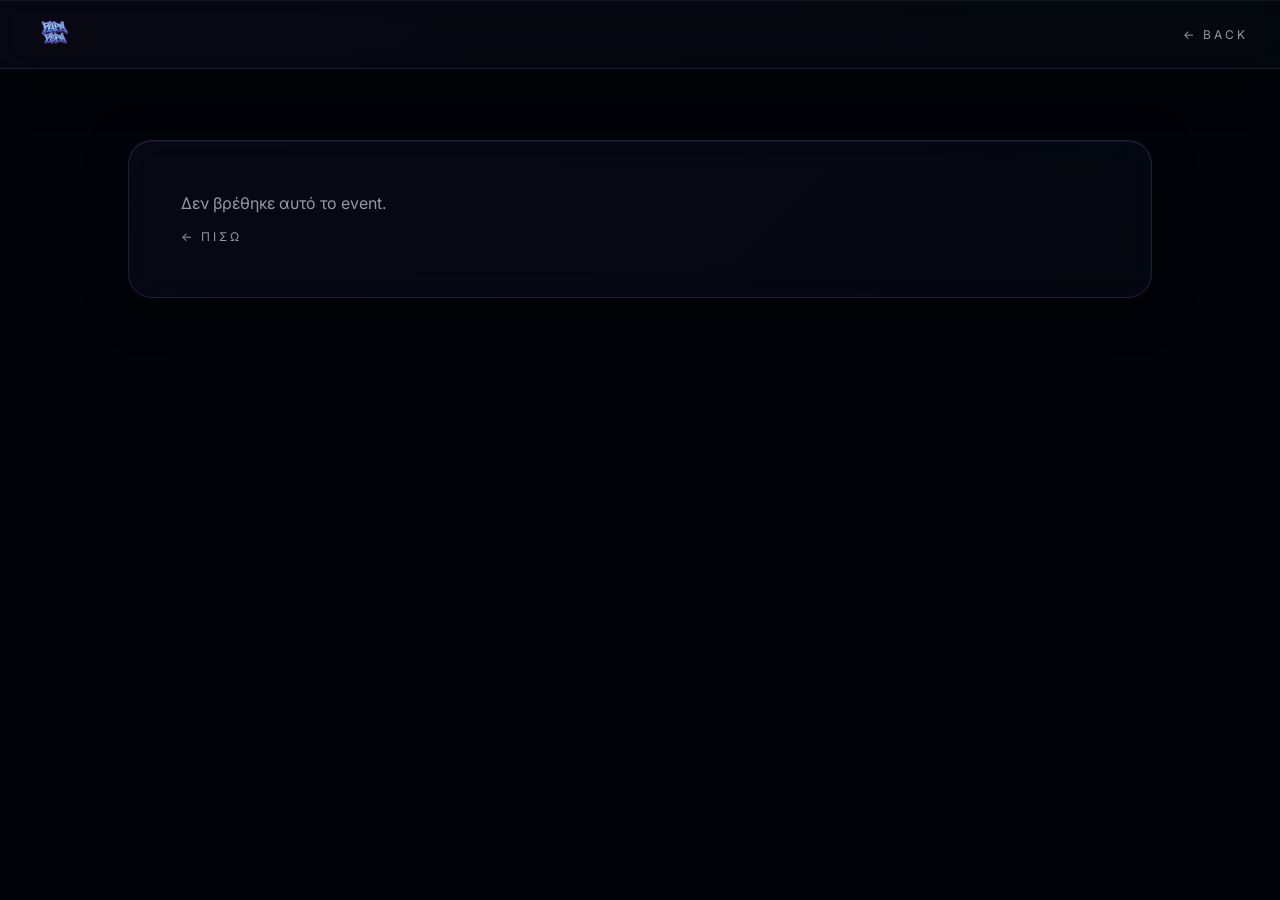
==== commit 66afb4d9: "Add files via upload astre sponsoship , correct links" ====
--- a/past.html
+++ b/past.html
@@ -3,7 +3,7 @@
 <head>
 <meta charset="UTF-8">
 <meta name="viewport" content="width=device-width, initial-scale=1">
-<title id="pgTitle">PARA PERA — Past Event</title>
+<title id="pgTitle">PARA PERA PROJECT</title>
 <meta name="description" id="pgDesc" content="PARA PERA past event.">
 <meta name="theme-color" content="#050505">
 <link rel="preconnect" href="https://fonts.googleapis.com">
@@ -13,7 +13,7 @@
 </head>
 <body>
 
-<header class="site-nav glass-card" style="border-radius:0; border-left:none; border-right:none; border-top:none;">
+<header class="site-nav glass-card">
   <div class="nav-inner">
     <a href="index.html" class="nav-logo"><img src="logo.png" alt="PARA PERA"></a>
     <a href="index.html" class="back-link">← Back</a>
@@ -34,51 +34,53 @@
 <script src="events.js"></script>
 <script>
 const params = new URLSearchParams(location.search);
-const event  = getEventBySlug(params.get('event'));
+const ev     = getEventBySlug(params.get('event'));
 const box    = document.getElementById('content');
 
-if(!event){
-  box.innerHTML = `<p class="muted">Δεν βρέθηκε αυτό το event.</p>
-    <p style="margin-top:12px"><a href="index.html" class="back-link">← Πίσω</a></p>`;
+if(!ev){
+  box.innerHTML = '<p class="muted">Δεν βρέθηκε αυτό το event.</p><p style="margin-top:12px"><a href="index.html" class="back-link">← Πίσω</a></p>';
 } else {
-  document.getElementById('pgTitle').textContent = `PARA PERA — ${event.label}`;
-  document.getElementById('pgDesc').content = `${event.name} — ${event.date}`;
+  document.getElementById('pgTitle').textContent = 'PARA PERA — ' + ev.label;
 
   const rows = [
-    ['Date',     event.date],
-    event.time   ? ['Time',     event.time]   : null,
-    event.lineup ? ['DJ Lineup',event.lineup] : null,
-    event.guest  ? ['Guest DJ', event.guest]  : null,
-    event.sponsor? ['Sponsor',  event.sponsor]: null,
+    ['Date',     ev.date],
+    ev.time    ? ['Time',     ev.time]    : null,
+    ev.lineup  ? ['DJ Lineup',ev.lineup]  : null,
+    ev.guest   ? ['Guest DJ', ev.guest]   : null,
+    ev.sponsor ? ['Sponsor',  ev.sponsor] : null,
   ].filter(Boolean);
 
-  const photos = getPhotoUrls(event);
+  const photos = getPhotoUrls(ev);
 
   box.innerHTML = `
-    <p class="detail-eyebrow">${event.label}</p>
-    <h1 class="detail-title font-display">${event.name}</h1>
+    <p class="detail-eyebrow">${ev.label}</p>
+    <h1 class="detail-title fd">${ev.name}</h1>
+
+    ${ev.poster ? `
+    <div class="detail-poster-wrap">
+      <div class="detail-poster-glow"></div>
+      <img src="${ev.poster}" alt="${ev.name} poster">
+    </div>` : ''}
+
     <dl class="detail-dl">
       ${rows.map(([l,v])=>`<div class="detail-row"><dt>${l}</dt><dd>${v}</dd></div>`).join('')}
     </dl>
+    <div class="detail-clearfix"></div>
+
     ${photos.length ? `
-      <div class="photo-grid">
-        ${photos.map(src=>`
-          <div class="photo-item" data-src="${src}">
-            <img src="${src}" alt="${event.name}" loading="lazy">
-          </div>`).join('')}
-      </div>` :
-      `<p class="muted">Φωτογραφίες σύντομα.</p>`}
+    <div class="photo-grid">
+      ${photos.map(src=>`<div class="photo-item" data-src="${src}"><img src="${src}" alt="${ev.name}" loading="lazy"></div>`).join('')}
+    </div>` : '<p class="muted" style="margin-top:8px">Φωτογραφίες σύντομα.</p>'}
   `;
 
-  /* lightbox */
   const lb    = document.getElementById('lightbox');
   const lbImg = document.getElementById('lbImg');
-  document.querySelectorAll('.photo-item').forEach(el => {
-    el.addEventListener('click', ()=>{ lbImg.src = el.dataset.src; lb.classList.add('active'); });
+  document.querySelectorAll('.photo-item').forEach(el=>{
+    el.addEventListener('click',()=>{ lbImg.src=el.dataset.src; lb.classList.add('active'); });
   });
-  document.getElementById('lbClose').addEventListener('click', ()=> lb.classList.remove('active'));
-  lb.addEventListener('click', e => { if(e.target===lb) lb.classList.remove('active'); });
+  document.getElementById('lbClose').addEventListener('click',()=>lb.classList.remove('active'));
+  lb.addEventListener('click', e=>{ if(e.target===lb) lb.classList.remove('active'); });
 }
 </script>
 </body>
-</html>
+</html>
--- a/styles.css
+++ b/styles.css
@@ -2,55 +2,49 @@
    PARA PERA — styles.css
    ========================================================= */
 :root {
-  --bg:           oklch(0.10 0.018 275);
-  --fg:           oklch(0.97 0.005 280);
-  --surface:      oklch(0.14 0.025 275 / 0.7);
-  --accent:       oklch(0.55 0.14 280);
-  --accent-soft:  oklch(0.65 0.10 250);
-  --accent-pink:  oklch(0.68 0.14 350);
-  --muted-fg:     oklch(0.68 0.02 275);
-  --border:       oklch(0.55 0.08 280 / 0.22);
-  --font-display: "Outfit", system-ui, sans-serif;
-  --font-sans:    "Inter", system-ui, sans-serif;
+  --bg:          oklch(0.10 0.018 275);
+  --fg:          oklch(0.97 0.005 280);
+  --surface:     oklch(0.14 0.025 275 / 0.7);
+  --accent:      oklch(0.55 0.14 280);
+  --accent-soft: oklch(0.65 0.10 250);
+  --accent-pink: oklch(0.68 0.14 350);
+  --muted-fg:    oklch(0.68 0.02 275);
+  --border:      oklch(0.55 0.08 280 / 0.22);
+  --font-d: "Outfit", system-ui, sans-serif;
+  --font-s: "Inter",  system-ui, sans-serif;
 }
 
 *, *::before, *::after { margin:0; padding:0; box-sizing:border-box; }
 html  { scroll-behavior:smooth; }
-body  {
-  background:var(--bg); color:var(--fg);
-  font-family:var(--font-sans); font-weight:400;
-  overflow-x:hidden;
-}
-a   { color:inherit; text-decoration:none; }
-img { display:block; max-width:100%; }
+body  { background:var(--bg); color:var(--fg); font-family:var(--font-s); font-weight:400; overflow-x:hidden; }
+a     { color:inherit; text-decoration:none; }
+img   { display:block; max-width:100%; }
 ::selection { background:var(--accent); color:#fff; }
-.font-display { font-family:var(--font-display); }
-.muted        { color:var(--muted-fg); }
-
-/* Glass card */
+.fd   { font-family:var(--font-d); }
+.muted{ color:var(--muted-fg); }
+
 .glass-card {
   background: linear-gradient(135deg,
     color-mix(in oklab, var(--accent) 6%, transparent),
     color-mix(in oklab, var(--accent-soft) 4%, transparent));
   backdrop-filter: blur(18px) saturate(120%);
   border: 1px solid color-mix(in oklab, var(--accent) 25%, transparent);
-  box-shadow:
-    0 12px 40px color-mix(in oklab, black 50%, transparent),
-    inset 0 1px 0 color-mix(in oklab, white 6%, transparent);
-}
-
-/* Animations */
+  box-shadow: 0 12px 40px color-mix(in oklab, black 50%, transparent),
+              inset 0 1px 0 color-mix(in oklab, white 6%, transparent);
+}
+
 @keyframes float {
   0%,100% { transform:translateY(0); }
   50%     { transform:translateY(-12px); }
 }
-.animate-float { animation:float 8s ease-in-out infinite; }
-@media (prefers-reduced-motion:reduce) { .animate-float { animation:none; } }
-
-/* ─── NAV ──────────────────────────────────────────────── */
+.float { animation:float 8s ease-in-out infinite; }
+@media (prefers-reduced-motion:reduce) { .float { animation:none; } }
+
+/* ── NAV ─────────────────────────────────────────────── */
 .site-nav {
   position:fixed; inset:0 0 auto 0; z-index:50;
-  backdrop-filter:blur(12px);
+  border-radius:0; border-left:none; border-right:none; border-top:none;
+  backdrop-filter:blur(14px);
 }
 .nav-inner {
   max-width:1280px; margin:0 auto;
@@ -59,18 +53,14 @@
 }
 .nav-logo img { height:44px; width:auto; }
 
-.nav-links {
-  display:flex; align-items:center; gap:28px;
-  flex-shrink:0;
-}
-.nav-link {
+.nav-links { display:flex; align-items:center; gap:28px; flex-shrink:0; }
+.nav-link  {
   font-size:12px; font-weight:400; letter-spacing:0.22em;
   text-transform:uppercase; color:var(--muted-fg);
   white-space:nowrap; transition:color .2s;
 }
 .nav-link:hover { color:var(--fg); }
 
-/* Past dropdown */
 .nav-past { position:relative; }
 .nav-past-trigger {
   display:flex; align-items:center; gap:6px;
@@ -81,7 +71,7 @@
 }
 .nav-past-trigger:hover { color:var(--fg); }
 .nav-past-trigger .chev { transition:transform .2s; font-size:10px; }
-.nav-past-trigger.open .chev { transform:rotate(90deg); }
+.nav-past-trigger.open  .chev { transform:rotate(90deg); }
 
 .nav-past-menu {
   position:absolute; right:0; top:calc(100% + 10px);
@@ -93,20 +83,18 @@
 .nav-past-menu a {
   border-radius:6px; padding:8px 12px; text-align:right;
   font-size:12px; font-weight:400; letter-spacing:0.22em;
-  text-transform:uppercase; color:var(--muted-fg);
-  white-space:nowrap; transition:background .2s, color .2s;
+  text-transform:uppercase; color:var(--muted-fg); white-space:nowrap;
+  transition:background .2s, color .2s;
 }
 .nav-past-menu a:hover {
   background:color-mix(in oklab, var(--accent) 15%, transparent);
   color:var(--fg);
 }
 
-/* Mobile nav */
 .nav-mobile-btn {
   display:none; border:1px solid var(--border); border-radius:6px;
-  background:none; color:var(--fg);
-  font:inherit; font-size:10px; letter-spacing:0.2em;
-  text-transform:uppercase; padding:6px 12px; cursor:pointer;
+  background:none; color:var(--fg); font:inherit; font-size:10px;
+  letter-spacing:0.2em; text-transform:uppercase; padding:6px 12px; cursor:pointer;
 }
 .nav-mobile-menu {
   display:none; margin:0 24px 16px; padding:24px;
@@ -114,11 +102,11 @@
 }
 .nav-mobile-menu.open { display:flex; }
 @media (max-width:768px) {
-  .nav-links     { display:none; }
-  .nav-mobile-btn{ display:inline-block; }
-}
-
-/* ─── HERO ──────────────────────────────────────────────── */
+  .nav-links      { display:none; }
+  .nav-mobile-btn { display:inline-block; }
+}
+
+/* ── HERO ────────────────────────────────────────────── */
 .hero {
   position:relative; min-height:100vh;
   display:flex; align-items:center; justify-content:center;
@@ -127,9 +115,7 @@
 .hero-purple-bg {
   position:absolute; inset:0; z-index:-3;
   background: radial-gradient(ellipse 80% 60% at 50% 30%,
-    oklch(0.18 0.08 290) 0%,
-    oklch(0.12 0.05 280) 40%,
-    oklch(0.08 0.02 275) 100%);
+    oklch(0.18 0.08 290) 0%, oklch(0.12 0.05 280) 40%, oklch(0.08 0.02 275) 100%);
 }
 .hero-video {
   position:absolute; inset:0; z-index:-2;
@@ -146,45 +132,33 @@
   display:flex; flex-direction:column; align-items:center;
   text-align:center; padding:0 24px;
 }
+/* New logo has transparency — no clip needed, just glow */
 .hero-logo {
-  width:260px;
-  /* crop the excess black border */
-  clip-path:inset(8% 6% 8% 6%);
-  filter:drop-shadow(0 0 40px rgba(120,90,200,0.4));
-}
-@media (min-width:640px) { .hero-logo { width:340px; } }
-@media (min-width:768px) { .hero-logo { width:440px; } }
-
-/* ─── SECTIONS ──────────────────────────────────────────── */
+  width:280px;
+  filter:drop-shadow(0 0 44px rgba(120,90,200,0.45));
+}
+@media (min-width:640px) { .hero-logo { width:360px; } }
+@media (min-width:768px) { .hero-logo { width:460px; } }
+
+/* ── SECTIONS ────────────────────────────────────────── */
 .section { padding:112px 24px; }
 .section-inner { max-width:1280px; margin:0 auto; }
 .section-title {
-  text-align:center; font-family:var(--font-display);
+  text-align:center; font-family:var(--font-d);
   font-weight:400; letter-spacing:0.15em;
   font-size:clamp(28px, 5vw, 48px);
 }
 .section-sub { text-align:center; margin-top:12px; font-size:14px; }
 
-/* ─── NEXT EVENT ────────────────────────────────────────── */
-.event-card {
-  margin-top:56px; border-radius:28px; padding:40px;
-}
+/* ── NEXT EVENT ──────────────────────────────────────── */
+.event-card { margin-top:56px; border-radius:28px; padding:40px; }
 @media (min-width:640px) { .event-card { padding:56px; } }
 
-/* Stack on mobile, side-by-side on desktop */
-.event-grid {
-  display:grid;
-  grid-template-columns:1fr;   /* mobile: single column */
-  gap:48px;
-}
+.event-grid { display:grid; grid-template-columns:1fr; gap:48px; }
 @media (min-width:820px) {
-  .event-grid {
-    grid-template-columns:380px minmax(0,1fr);
-    align-items:center;
-  }
-}
-
-/* Poster */
+  .event-grid { grid-template-columns:380px minmax(0,1fr); align-items:center; }
+}
+
 .poster-wrap { position:relative; width:100%; max-width:420px; margin:0 auto; }
 .poster-glow {
   position:absolute; inset:-20px; z-index:-1;
@@ -193,83 +167,79 @@
   filter:blur(40px); opacity:0.95;
 }
 .poster-wrap img {
-  width:100%; border-radius:20px;
-  border:1px solid var(--border);
+  width:100%; border-radius:20px; border:1px solid var(--border);
   box-shadow:0 32px 80px rgba(0,0,0,0.6);
 }
 
-/* Info */
-.event-info   { display:flex; flex-direction:column; }
-.event-eyebrow{
+.event-info    { display:flex; flex-direction:column; }
+.event-eyebrow {
   font-size:11px; font-weight:400; letter-spacing:0.35em;
   text-transform:uppercase; color:var(--accent-pink); margin-bottom:14px;
 }
-.event-title  {
-  font-family:var(--font-display); font-weight:400;
+.event-title   {
+  font-family:var(--font-d); font-weight:400;
   font-size:clamp(32px, 4.5vw, 52px);
   letter-spacing:0.06em; line-height:1.1; margin-bottom:36px;
 }
-.event-dl     { display:flex; flex-direction:column; margin-bottom:36px; }
-.event-row    {
+.event-dl      { display:flex; flex-direction:column; margin-bottom:36px; }
+.event-row     {
   display:grid; grid-template-columns:110px minmax(0,1fr);
   align-items:baseline; gap:16px;
   border-bottom:1px solid color-mix(in oklab, var(--border) 50%, transparent);
   padding:12px 0;
 }
-.event-row dt {
-  font-size:10px; font-weight:400; letter-spacing:0.3em;
-  text-transform:uppercase; color:var(--muted-fg);
-}
-.event-row dd { font-size:16px; font-weight:400; }
-
-/* Countdown */
+.event-row dt  { font-size:10px; font-weight:400; letter-spacing:0.3em; text-transform:uppercase; color:var(--muted-fg); }
+.event-row dd  { font-size:16px; font-weight:400; }
+/* Venue link style */
+.venue-link {
+  color:var(--fg);
+  border-bottom:1px solid color-mix(in oklab, var(--accent-pink) 50%, transparent);
+  transition:color .2s, border-color .2s;
+}
+.venue-link:hover { color:var(--accent-pink); border-color:var(--accent-pink); }
+
 .countdown { display:grid; grid-template-columns:repeat(4,1fr); gap:10px; }
 @media (min-width:400px) { .countdown { gap:14px; } }
-.cd-unit {
+.cd-unit  {
   display:flex; flex-direction:column; align-items:center;
   background:var(--surface); border:1px solid var(--border);
   backdrop-filter:blur(8px); border-radius:14px; padding:20px 8px;
 }
-.cd-num {
-  font-family:var(--font-display); font-weight:300;
-  font-size:clamp(26px, 3.5vw, 40px);
-  font-variant-numeric:tabular-nums;
-}
-.cd-label {
-  margin-top:6px; font-size:9px; font-weight:400;
-  letter-spacing:0.25em; text-transform:uppercase; color:var(--muted-fg);
-}
-
-/* ─── PAST EVENTS ───────────────────────────────────────── */
-.past-grid {
-  margin-top:56px;
-  display:grid;
-  grid-template-columns:repeat(auto-fill, minmax(220px,1fr));
-  gap:20px;
-}
-/* single event: center it */
+.cd-num   { font-family:var(--font-d); font-weight:300; font-size:clamp(26px,3.5vw,40px); font-variant-numeric:tabular-nums; }
+.cd-label { margin-top:6px; font-size:9px; font-weight:400; letter-spacing:0.25em; text-transform:uppercase; color:var(--muted-fg); }
+
+/* ── PAST EVENTS ─────────────────────────────────────── */
+.past-grid { margin-top:56px; display:grid; grid-template-columns:repeat(auto-fill,minmax(220px,1fr)); gap:20px; }
 .past-grid.single { justify-content:center; }
-.past-card {
-  border-radius:18px; overflow:hidden; display:block; transition:transform .25s;
-}
+.past-card { border-radius:18px; overflow:hidden; display:block; transition:transform .25s; }
 .past-card:hover { transform:translateY(-4px); }
 .past-card .thumb { aspect-ratio:3/4; overflow:hidden; }
 .past-card .thumb img { width:100%; height:100%; object-fit:cover; transition:transform .4s; }
 .past-card:hover .thumb img { transform:scale(1.06); }
-.past-card .info { padding:18px; }
-.past-card .info .label {
-  font-size:10px; letter-spacing:0.3em; text-transform:uppercase; color:var(--accent-pink);
-}
-.past-card .info .name  { margin-top:4px; font-family:var(--font-display); font-size:17px; font-weight:400; }
-.past-card .info .date  { margin-top:4px; font-size:13px; color:var(--muted-fg); }
-
-/* ─── PAST EVENT DETAIL (past.html) ────────────────────── */
-.detail-card { border-radius:24px; padding:36px; }
+.past-card .info  { padding:18px; }
+.past-card .info .lbl  { font-size:10px; letter-spacing:0.3em; text-transform:uppercase; color:var(--accent-pink); }
+.past-card .info .name { margin-top:4px; font-family:var(--font-d); font-size:17px; font-weight:400; }
+.past-card .info .date { margin-top:4px; font-size:13px; color:var(--muted-fg); }
+
+/* ── PAST DETAIL (past.html) ─────────────────────────── */
+.detail-card    { border-radius:24px; padding:36px; }
 @media (min-width:640px) { .detail-card { padding:52px; } }
 .detail-eyebrow { font-size:11px; letter-spacing:0.35em; text-transform:uppercase; color:var(--accent-pink); margin-bottom:10px; }
-.detail-title   { font-family:var(--font-display); font-weight:400; font-size:clamp(26px,4vw,40px); margin-bottom:32px; }
-.detail-dl      { display:flex; flex-direction:column; max-width:420px; margin-bottom:40px; }
-.detail-row     {
+.detail-title   { font-family:var(--font-d); font-weight:400; font-size:clamp(26px,4vw,40px); margin-bottom:28px; }
+
+/* poster in detail page */
+.detail-poster-wrap { position:relative; max-width:360px; margin:0 auto 36px; }
+@media (min-width:700px) { .detail-poster-wrap { float:left; margin:0 40px 24px 0; } }
+.detail-poster-glow {
+  position:absolute; inset:-14px; z-index:-1; border-radius:20px;
+  background:color-mix(in oklab, var(--accent) 22%, transparent);
+  filter:blur(30px); opacity:0.9;
+}
+.detail-poster-wrap img { width:100%; border-radius:16px; border:1px solid var(--border); box-shadow:0 24px 60px rgba(0,0,0,0.55); }
+.detail-clearfix { clear:both; }
+
+.detail-dl  { display:flex; flex-direction:column; max-width:420px; margin-bottom:40px; }
+.detail-row {
   display:grid; grid-template-columns:100px minmax(0,1fr);
   align-items:baseline; gap:12px;
   border-bottom:1px solid color-mix(in oklab, var(--border) 50%, transparent);
@@ -278,47 +248,41 @@
 .detail-row dt { font-size:10px; font-weight:400; letter-spacing:0.3em; text-transform:uppercase; color:var(--muted-fg); }
 .detail-row dd { font-size:15px; font-weight:400; }
 
-.photo-grid {
-  display:grid;
-  grid-template-columns:repeat(2,1fr);
-  gap:10px;
-}
+.photo-grid { display:grid; grid-template-columns:repeat(2,1fr); gap:10px; }
 @media (min-width:540px) { .photo-grid { grid-template-columns:repeat(3,1fr); } }
-.photo-item {
-  display:block; aspect-ratio:1; overflow:hidden;
-  border-radius:12px; border:1px solid var(--border); cursor:pointer;
-}
+.photo-item { display:block; aspect-ratio:1; overflow:hidden; border-radius:12px; border:1px solid var(--border); cursor:pointer; }
 .photo-item img { width:100%; height:100%; object-fit:cover; transition:transform .5s; }
 .photo-item:hover img { transform:scale(1.06); }
 
 .back-link { font-size:12px; letter-spacing:0.25em; text-transform:uppercase; color:var(--muted-fg); }
 .back-link:hover { color:var(--fg); }
 
-/* ─── SPONSORSHIPS ──────────────────────────────────────── */
+/* ── SPONSORSHIPS ────────────────────────────────────── */
 .sponsors-row {
   margin-top:56px;
   display:grid;
-  grid-template-columns:repeat(auto-fit, minmax(280px,1fr));
+  grid-template-columns:repeat(auto-fit, minmax(260px,1fr));
   gap:24px;
 }
-.sponsor-card {
-  border-radius:20px; padding:32px;
-  display:flex; flex-direction:column; gap:24px;
-}
-.sponsor-header   { display:flex; align-items:center; gap:16px; }
+.sponsor-card { border-radius:20px; padding:32px; display:flex; flex-direction:column; gap:24px; }
+.sponsor-header { display:flex; align-items:center; gap:16px; }
 .sponsor-logo-img {
   height:52px; width:auto; flex-shrink:0;
-  clip-path:inset(8% 6% 8% 6%);
+  object-fit:contain;
   filter:drop-shadow(0 0 10px rgba(120,90,200,0.3));
 }
-.sponsor-logo-m {
-  width:52px; height:52px; border-radius:12px; flex-shrink:0;
-  background:color-mix(in oklab, var(--accent) 20%, transparent);
+.sponsor-logo-rect {
+  height:40px; width:auto; flex-shrink:0;
+  max-width:110px;
+  object-fit:contain; border-radius:6px;
+  filter:drop-shadow(0 0 8px rgba(120,90,200,0.25));
+}
+.sponsor-logo-sq {
+  width:52px; height:52px; flex-shrink:0;
+  object-fit:cover; border-radius:12px;
   border:1px solid var(--border);
-  display:flex; align-items:center; justify-content:center;
-  font-family:var(--font-display); font-size:24px; font-weight:500;
-}
-.sponsor-name { font-family:var(--font-display); font-size:22px; font-weight:400; }
+}
+.sponsor-name { font-family:var(--font-d); font-size:22px; font-weight:400; }
 .sponsor-role { font-size:11px; font-weight:400; letter-spacing:0.2em; text-transform:uppercase; margin-top:2px; color:var(--muted-fg); }
 .sponsor-links { display:flex; flex-direction:column; gap:10px; }
 .sponsor-link {
@@ -334,34 +298,29 @@
 }
 .sponsor-link svg { width:18px; height:18px; flex-shrink:0; }
 
-/* ─── LIGHTBOX ──────────────────────────────────────────── */
+/* ── LIGHTBOX ────────────────────────────────────────── */
 .lightbox {
   position:fixed; inset:0; background:rgba(2,2,6,0.93);
   display:none; align-items:center; justify-content:center;
   z-index:1000; padding:24px;
 }
 .lightbox.active { display:flex; }
-.lightbox img { max-width:90vw; max-height:85vh; border-radius:10px; box-shadow:0 0 60px rgba(120,90,200,0.25); }
-.lightbox-close { position:absolute; top:24px; right:32px; font-size:36px; cursor:pointer; line-height:1; }
-
-/* ─── FOOTER ────────────────────────────────────────────── */
+.lightbox img    { max-width:90vw; max-height:85vh; border-radius:10px; box-shadow:0 0 60px rgba(120,90,200,0.25); }
+.lightbox-close  { position:absolute; top:24px; right:32px; font-size:36px; cursor:pointer; line-height:1; }
+
+/* ── FOOTER ──────────────────────────────────────────── */
 .site-footer { border-top:1px solid var(--border); padding:40px 24px; }
 .footer-inner {
   max-width:1280px; margin:0 auto;
   display:flex; flex-direction:column; align-items:center; gap:20px; text-align:center;
 }
-@media (min-width:640px) {
-  .footer-inner { flex-direction:row; justify-content:space-between; text-align:left; }
-}
-.footer-logo img { height:32px; clip-path:inset(8% 6% 8% 6%); }
+@media (min-width:640px) { .footer-inner { flex-direction:row; justify-content:space-between; text-align:left; } }
+.footer-logo img { height:36px; width:auto; }
 .footer-social   { display:flex; align-items:center; gap:20px; }
 .footer-social a { color:var(--muted-fg); transition:color .2s; }
 .footer-social a:hover { color:var(--accent-pink); }
 .footer-social svg { width:24px; height:24px; }
-.footer-copy {
-  font-size:10px; font-weight:400; letter-spacing:0.15em;
-  text-transform:uppercase; color:var(--muted-fg);
-}
+.footer-copy { font-size:10px; font-weight:400; letter-spacing:0.15em; text-transform:uppercase; color:var(--muted-fg); }
 
 .empty-note {
   grid-column:1/-1; text-align:center; padding:48px 20px;
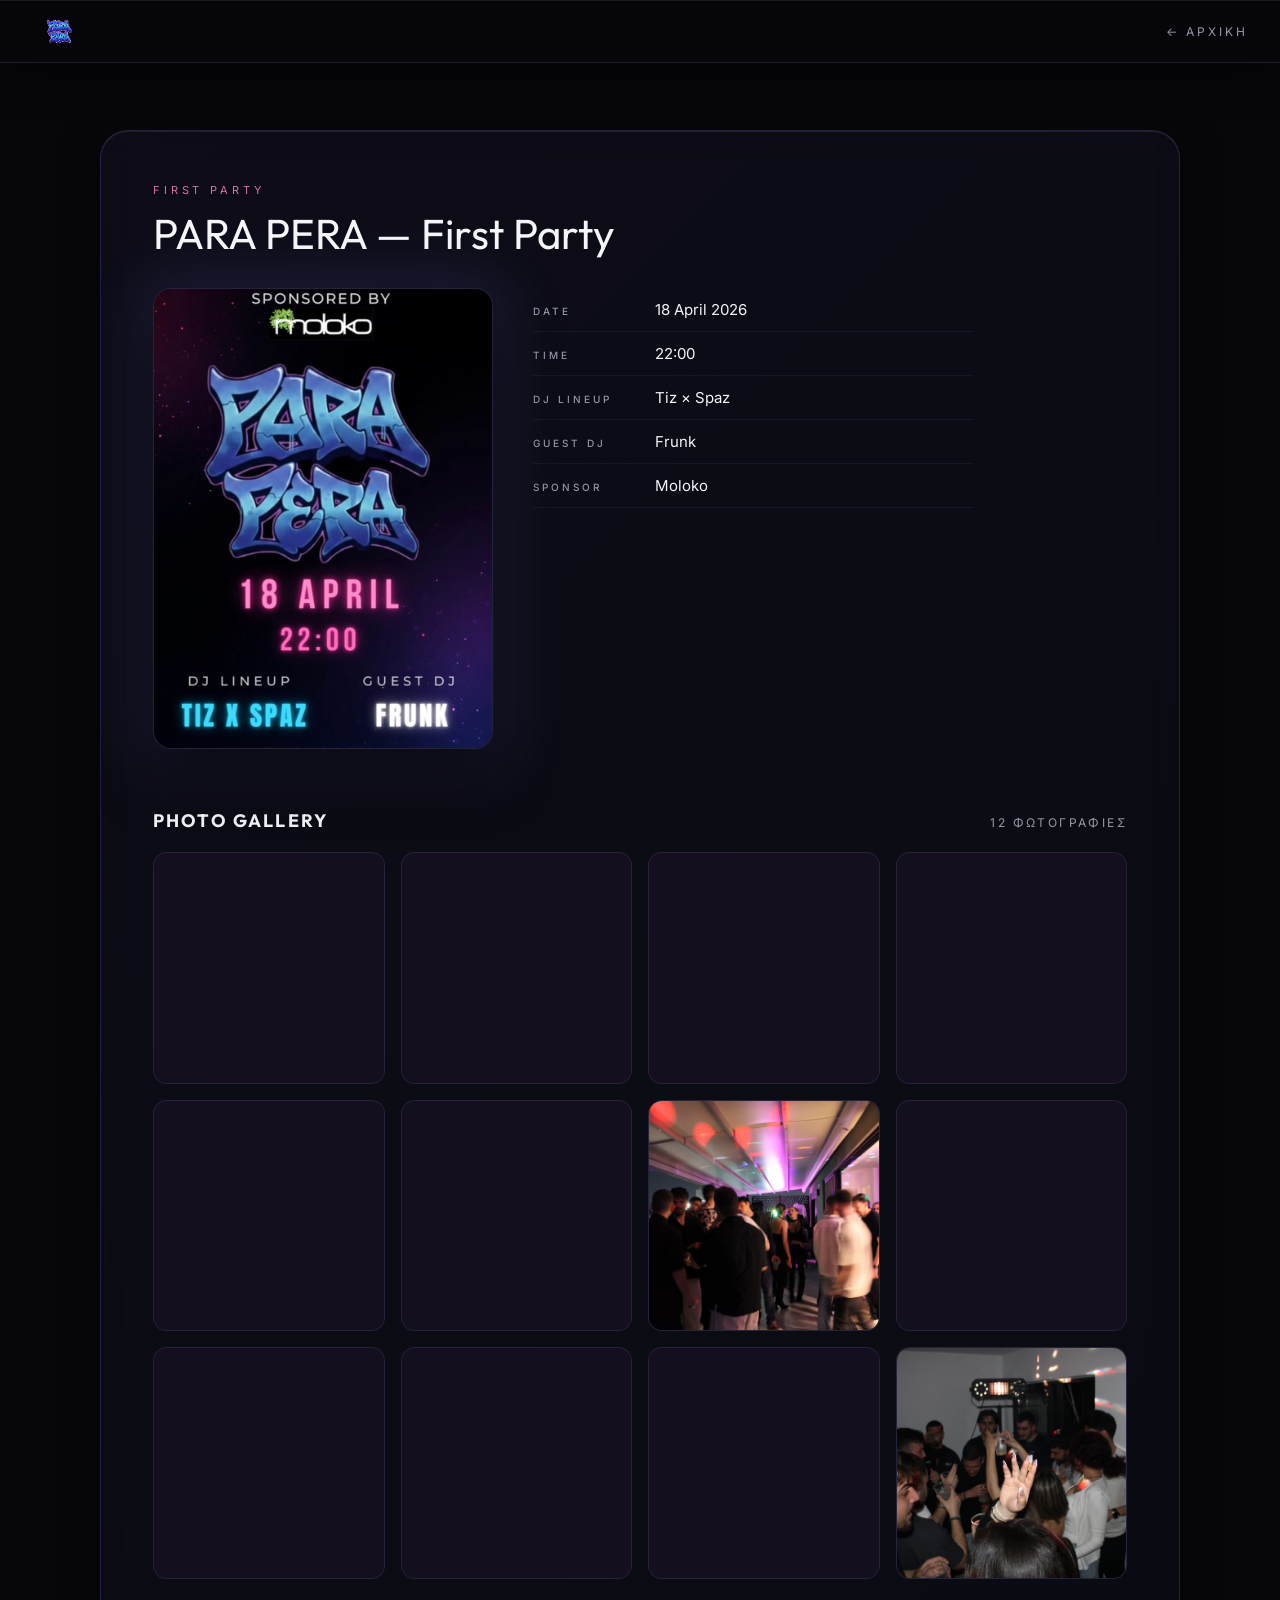
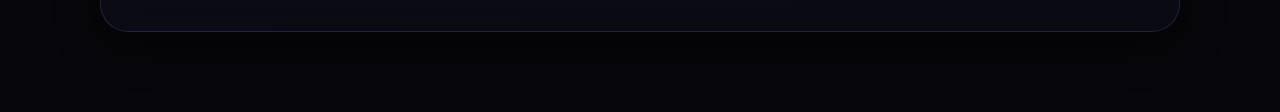
==== commit 5be6ca4f: "Add files via upload" ====
--- a/past.html
+++ b/past.html
@@ -5,10 +5,25 @@
 <meta name="viewport" content="width=device-width, initial-scale=1">
 <title id="pgTitle">PARA PERA PROJECT</title>
 <meta name="description" id="pgDesc" content="PARA PERA past event.">
-<meta name="theme-color" content="#050505">
+<meta name="color-scheme" content="dark">
+<meta name="theme-color" content="#07060a">
+
+<!-- CRITICAL: Instant Dark Paint prevents white flash before CSS loads -->
+<style>
+  :root, html, body {
+    background-color: #07060a !important;
+    color: #f7f6f9;
+    margin: 0;
+    padding: 0;
+  }
+</style>
+
 <link rel="preconnect" href="https://fonts.googleapis.com">
 <link rel="preconnect" href="https://fonts.gstatic.com" crossorigin>
-<link href="https://fonts.googleapis.com/css2?family=Outfit:wght@200;300;400;500;600&family=Inter:wght@300;400;500&display=swap" rel="stylesheet">
+<link rel="stylesheet" href="https://fonts.googleapis.com/css2?family=Outfit:wght@200;300;400;500;600&family=Inter:wght@300;400;500&display=swap" media="print" onload="this.media='all'">
+<noscript>
+  <link rel="stylesheet" href="https://fonts.googleapis.com/css2?family=Outfit:wght@200;300;400;500;600&family=Inter:wght@300;400;500&display=swap">
+</noscript>
 <link rel="stylesheet" href="styles.css">
 </head>
 <body>
@@ -16,41 +31,85 @@
 <header class="site-nav glass-card">
   <div class="nav-inner">
     <a href="index.html" class="nav-logo"><img src="logo.png" alt="PARA PERA"></a>
-    <a href="index.html" class="back-link">← Back</a>
+    <a href="index.html" class="back-link">← Αρχική</a>
   </div>
 </header>
 
-<main class="section" style="padding-top:140px;">
-  <div class="section-inner" style="max-width:1024px;">
+<main class="section" style="padding-top:130px; padding-bottom:80px;">
+  <div class="section-inner" style="max-width:1080px;">
     <div class="glass-card detail-card" id="content"></div>
   </div>
 </main>
 
-<div class="lightbox" id="lightbox">
-  <span class="lightbox-close" id="lbClose">&times;</span>
-  <img id="lbImg" src="" alt="">
+<!-- UPGRADED LIGHTBOX GALLERY -->
+<div class="lightbox" id="lightbox" role="dialog" aria-modal="true" aria-label="Photo Lightbox">
+  <div class="lightbox-topbar">
+    <span class="lightbox-counter" id="lbCounter">1 / 1</span>
+    <button class="lightbox-close" id="lbClose" aria-label="Close" type="button">&times;</button>
+  </div>
+  <button class="lightbox-nav-btn lb-prev" id="lbPrev" aria-label="Previous photo" type="button">&#8249;</button>
+  <div class="lightbox-img-wrap">
+    <img id="lbImg" src="" alt="Party photo">
+  </div>
+  <button class="lightbox-nav-btn lb-next" id="lbNext" aria-label="Next photo" type="button">&#8250;</button>
 </div>
 
 <script src="events.js"></script>
 <script>
 const params = new URLSearchParams(location.search);
-const ev     = getEventBySlug(params.get('event'));
+const evSlug = params.get('event') || (typeof PAST_EVENTS !== 'undefined' && PAST_EVENTS[0] ? PAST_EVENTS[0].slug : null);
+const ev     = typeof getEventBySlug === 'function' ? getEventBySlug(evSlug) : null;
 const box    = document.getElementById('content');
 
-if(!ev){
-  box.innerHTML = '<p class="muted">Δεν βρέθηκε αυτό το event.</p><p style="margin-top:12px"><a href="index.html" class="back-link">← Πίσω</a></p>';
+/**
+ * Αυτόματο Fallback: αν μια φωτογραφία είναι .jpeg αντί για .jpg
+ * (ή το αντίστροφο), το δοκιμάζει αυτόματα χωρίς σφάλμα!
+ */
+function handleImageFallback(img) {
+  const exts = ['.jpg', '.jpeg', '.JPG', '.JPEG', '.png', '.PNG'];
+  let currentExt = '';
+  for (const e of exts) {
+    if (img.src.endsWith(e)) {
+      currentExt = e;
+      break;
+    }
+  }
+  if (!currentExt) return;
+  
+  let tried = [];
+  try {
+    tried = JSON.parse(img.dataset.tried || '[]');
+  } catch(e) {}
+  tried.push(currentExt);
+  img.dataset.tried = JSON.stringify(tried);
+
+  const nextExt = exts.find(e => !tried.includes(e));
+  if (nextExt) {
+    const newSrc = img.src.slice(0, -currentExt.length) + nextExt;
+    img.src = newSrc;
+    const parent = img.closest('.photo-item');
+    if (parent) {
+      parent.dataset.src = newSrc;
+    }
+  }
+}
+
+if (!ev) {
+  box.innerHTML = '<p class="muted">Δεν βρέθηκε αυτό το event.</p><p style="margin-top:16px"><a href="index.html" class="back-link">← Επιστροφή στην Αρχική</a></p>';
 } else {
   document.getElementById('pgTitle').textContent = 'PARA PERA — ' + ev.label;
 
   const rows = [
-    ['Date',     ev.date],
-    ev.time    ? ['Time',     ev.time]    : null,
-    ev.lineup  ? ['DJ Lineup',ev.lineup]  : null,
-    ev.guest   ? ['Guest DJ', ev.guest]   : null,
-    ev.sponsor ? ['Sponsor',  ev.sponsor] : null,
+    ['Date',      ev.date],
+    ev.time     ? ['Time',      ev.time]     : null,
+    ev.venue    ? ['Venue',     ev.venueUrl ? `<a href="${ev.venueUrl}" target="_blank" rel="noopener" class="venue-link">${ev.venue} ↗</a>` : ev.venue] : null,
+    ev.address  ? ['Address',   ev.address]  : null,
+    ev.lineup   ? ['DJ Lineup', ev.lineup]   : null,
+    ev.guest    ? ['Guest DJ',  ev.guest]    : null,
+    ev.sponsor  ? ['Sponsor',   ev.sponsor]  : null,
   ].filter(Boolean);
 
-  const photos = getPhotoUrls(ev);
+  const photos = typeof getPhotoUrls === 'function' ? getPhotoUrls(ev) : [];
 
   box.innerHTML = `
     <p class="detail-eyebrow">${ev.label}</p>
@@ -59,27 +118,98 @@
     ${ev.poster ? `
     <div class="detail-poster-wrap">
       <div class="detail-poster-glow"></div>
-      <img src="${ev.poster}" alt="${ev.name} poster">
+      <img src="${ev.poster}" alt="${ev.name} poster" loading="eager" decoding="async">
     </div>` : ''}
 
     <dl class="detail-dl">
-      ${rows.map(([l,v])=>`<div class="detail-row"><dt>${l}</dt><dd>${v}</dd></div>`).join('')}
+      ${rows.map(([l,v]) => `<div class="detail-row"><dt>${l}</dt><dd>${v}</dd></div>`).join('')}
     </dl>
     <div class="detail-clearfix"></div>
 
+    <div class="gallery-header">
+      <h2 class="gallery-title">Photo Gallery</h2>
+      <span class="gallery-count">${photos.length ? photos.length + ' ΦΩΤΟΓΡΑΦΙΕΣ' : ''}</span>
+    </div>
+
     ${photos.length ? `
     <div class="photo-grid">
-      ${photos.map(src=>`<div class="photo-item" data-src="${src}"><img src="${src}" alt="${ev.name}" loading="lazy"></div>`).join('')}
-    </div>` : '<p class="muted" style="margin-top:8px">Φωτογραφίες σύντομα.</p>'}
+      ${photos.map((src, idx) => `
+        <div class="photo-item" data-src="${src}" data-index="${idx}">
+          <img src="${src}" alt="${ev.name} photo ${idx + 1}" loading="lazy" decoding="async" onerror="handleImageFallback(this)">
+        </div>
+      `).join('')}
+    </div>` : '<p class="muted" style="margin-top:12px; font-size:15px;">Φωτογραφίες σύντομα.</p>'}
   `;
 
-  const lb    = document.getElementById('lightbox');
-  const lbImg = document.getElementById('lbImg');
-  document.querySelectorAll('.photo-item').forEach(el=>{
-    el.addEventListener('click',()=>{ lbImg.src=el.dataset.src; lb.classList.add('active'); });
+  /* Lightbox Logic with Next / Prev / Counter / Keyboard / Swipe */
+  const lb        = document.getElementById('lightbox');
+  const lbImg     = document.getElementById('lbImg');
+  const lbCounter = document.getElementById('lbCounter');
+  const lbClose   = document.getElementById('lbClose');
+  const lbPrev    = document.getElementById('lbPrev');
+  const lbNext    = document.getElementById('lbNext');
+
+  let activePhotoList = [];
+  let currentIndex = 0;
+
+  function refreshPhotoList() {
+    activePhotoList = Array.from(document.querySelectorAll('.photo-item')).map(item => item.dataset.src || item.querySelector('img').src);
+  }
+
+  function showPhoto(idx) {
+    refreshPhotoList();
+    if (!activePhotoList.length) return;
+    
+    if (idx < 0) idx = activePhotoList.length - 1;
+    if (idx >= activePhotoList.length) idx = 0;
+    currentIndex = idx;
+
+    lbImg.src = activePhotoList[currentIndex];
+    lbCounter.textContent = `${currentIndex + 1} / ${activePhotoList.length}`;
+    lb.classList.add('active');
+  }
+
+  function nextPhoto() { showPhoto(currentIndex + 1); }
+  function prevPhoto() { showPhoto(currentIndex - 1); }
+  function closeLightbox() { lb.classList.remove('active'); }
+
+  document.querySelectorAll('.photo-item').forEach(el => {
+    el.addEventListener('click', () => {
+      const idx = parseInt(el.dataset.index, 10) || 0;
+      showPhoto(idx);
+    });
   });
-  document.getElementById('lbClose').addEventListener('click',()=>lb.classList.remove('active'));
-  lb.addEventListener('click', e=>{ if(e.target===lb) lb.classList.remove('active'); });
+
+  lbClose.addEventListener('click', closeLightbox);
+  lbNext.addEventListener('click', (e) => { e.stopPropagation(); nextPhoto(); });
+  lbPrev.addEventListener('click', (e) => { e.stopPropagation(); prevPhoto(); });
+
+  lb.addEventListener('click', (e) => {
+    if (e.target === lb || e.target.classList.contains('lightbox-img-wrap')) {
+      closeLightbox();
+    }
+  });
+
+  /* Keyboard Navigation */
+  document.addEventListener('keydown', (e) => {
+    if (!lb.classList.contains('active')) return;
+    if (e.key === 'ArrowRight') nextPhoto();
+    if (e.key === 'ArrowLeft')  prevPhoto();
+    if (e.key === 'Escape')     closeLightbox();
+  });
+
+  /* Touch Swipe on Mobile */
+  let touchStartX = 0;
+  lb.addEventListener('touchstart', (e) => {
+    touchStartX = e.changedTouches[0].screenX;
+  }, { passive: true });
+
+  lb.addEventListener('touchend', (e) => {
+    const touchEndX = e.changedTouches[0].screenX;
+    const diff = touchEndX - touchStartX;
+    if (diff > 50)  prevPhoto();
+    if (diff < -50) nextPhoto();
+  }, { passive: true });
 }
 </script>
 </body>
--- a/styles.css
+++ b/styles.css
@@ -2,6 +2,7 @@
    PARA PERA — styles.css
    ========================================================= */
 :root {
+  --bg-hex:      #07060a;
   --bg:          oklch(0.10 0.018 275);
   --fg:          oklch(0.97 0.005 280);
   --surface:     oklch(0.14 0.025 275 / 0.7);
@@ -10,27 +11,56 @@
   --accent-pink: oklch(0.68 0.14 350);
   --muted-fg:    oklch(0.68 0.02 275);
   --border:      oklch(0.55 0.08 280 / 0.22);
-  --font-d: "Outfit", system-ui, sans-serif;
-  --font-s: "Inter",  system-ui, sans-serif;
+  --font-d: "Outfit", -apple-system, BlinkMacSystemFont, "Segoe UI", Roboto, sans-serif;
+  --font-s: "Inter", -apple-system, BlinkMacSystemFont, "Segoe UI", Roboto, sans-serif;
 }
 
 *, *::before, *::after { margin:0; padding:0; box-sizing:border-box; }
-html  { scroll-behavior:smooth; }
-body  { background:var(--bg); color:var(--fg); font-family:var(--font-s); font-weight:400; overflow-x:hidden; }
+
+/* Never allow white flash or white background */
+html {
+  background-color: #07060a;
+  background: var(--bg, #07060a);
+  color: #f7f6f9;
+  scroll-behavior: smooth;
+  color-scheme: dark;
+}
+
+body {
+  background-color: #07060a;
+  background: var(--bg, #07060a);
+  color: var(--fg, #f7f6f9);
+  font-family: var(--font-s);
+  font-weight: 400;
+  overflow-x: hidden;
+  min-height: 100vh;
+  -webkit-font-smoothing: antialiased;
+  -moz-osx-font-smoothing: grayscale;
+}
+
 a     { color:inherit; text-decoration:none; }
 img   { display:block; max-width:100%; }
 ::selection { background:var(--accent); color:#fff; }
 .fd   { font-family:var(--font-d); }
 .muted{ color:var(--muted-fg); }
 
+/* Custom scrollbar */
+::-webkit-scrollbar { width: 8px; }
+::-webkit-scrollbar-track { background: #07060a; }
+::-webkit-scrollbar-thumb { background: rgba(139, 92, 246, 0.3); border-radius: 4px; }
+::-webkit-scrollbar-thumb:hover { background: rgba(139, 92, 246, 0.55); }
+
 .glass-card {
+  background: #0d0a16;
   background: linear-gradient(135deg,
-    color-mix(in oklab, var(--accent) 6%, transparent),
+    color-mix(in oklab, var(--accent) 7%, transparent),
     color-mix(in oklab, var(--accent-soft) 4%, transparent));
-  backdrop-filter: blur(18px) saturate(120%);
-  border: 1px solid color-mix(in oklab, var(--accent) 25%, transparent);
-  box-shadow: 0 12px 40px color-mix(in oklab, black 50%, transparent),
-              inset 0 1px 0 color-mix(in oklab, white 6%, transparent);
+  backdrop-filter: blur(18px) saturate(130%);
+  -webkit-backdrop-filter: blur(18px) saturate(130%);
+  border: 1px solid rgba(139, 92, 246, 0.25);
+  border: 1px solid color-mix(in oklab, var(--accent) 26%, transparent);
+  box-shadow: 0 12px 40px rgba(0, 0, 0, 0.55),
+              inset 0 1px 0 rgba(255, 255, 255, 0.08);
 }
 
 @keyframes float {
@@ -44,20 +74,30 @@
 .site-nav {
   position:fixed; inset:0 0 auto 0; z-index:50;
   border-radius:0; border-left:none; border-right:none; border-top:none;
-  backdrop-filter:blur(14px);
+  background: rgba(7, 6, 10, 0.75);
+  backdrop-filter:blur(16px);
+  -webkit-backdrop-filter:blur(16px);
 }
 .nav-inner {
   max-width:1280px; margin:0 auto;
   display:flex; align-items:center; justify-content:space-between;
-  padding:12px 32px;
-}
-.nav-logo img { height:44px; width:auto; }
+  padding:14px 32px;
+}
+.nav-logo img {
+  height: 34px;
+  width: auto;
+  transition: transform 0.25s ease;
+}
+.nav-logo:hover img {
+  transform: scale(1.04);
+}
 
 .nav-links { display:flex; align-items:center; gap:28px; flex-shrink:0; }
 .nav-link  {
   font-size:12px; font-weight:400; letter-spacing:0.22em;
   text-transform:uppercase; color:var(--muted-fg);
-  white-space:nowrap; transition:color .2s;
+  white-space:nowrap; transition:color .2s, transform .2s;
+  display: inline-flex; align-items: center; gap: 4px;
 }
 .nav-link:hover { color:var(--fg); }
 
@@ -68,37 +108,47 @@
   font:inherit; font-size:12px; font-weight:400;
   letter-spacing:0.22em; text-transform:uppercase;
   color:var(--muted-fg); white-space:nowrap;
+  transition: color 0.2s;
 }
 .nav-past-trigger:hover { color:var(--fg); }
 .nav-past-trigger .chev { transition:transform .2s; font-size:10px; }
 .nav-past-trigger.open  .chev { transform:rotate(90deg); }
 
 .nav-past-menu {
-  position:absolute; right:0; top:calc(100% + 10px);
-  display:none; min-width:160px;
-  border-radius:10px; padding:8px;
+  position:absolute; right:0; top:calc(100% + 12px);
+  display:none; min-width:170px;
+  border-radius:12px; padding:8px;
   flex-direction:column; z-index:60;
+  background: rgba(14, 11, 22, 0.95);
+  box-shadow: 0 16px 36px rgba(0, 0, 0, 0.7);
 }
 .nav-past-menu.open { display:flex; }
 .nav-past-menu a {
-  border-radius:6px; padding:8px 12px; text-align:right;
-  font-size:12px; font-weight:400; letter-spacing:0.22em;
+  border-radius:8px; padding:10px 14px; text-align:left;
+  font-size:12px; font-weight:400; letter-spacing:0.2em;
   text-transform:uppercase; color:var(--muted-fg); white-space:nowrap;
-  transition:background .2s, color .2s;
+  transition:background .2s, color .2s, padding-left .2s;
 }
 .nav-past-menu a:hover {
-  background:color-mix(in oklab, var(--accent) 15%, transparent);
+  background:rgba(139, 92, 246, 0.16);
   color:var(--fg);
+  padding-left: 18px;
 }
 
 .nav-mobile-btn {
-  display:none; border:1px solid var(--border); border-radius:6px;
-  background:none; color:var(--fg); font:inherit; font-size:10px;
-  letter-spacing:0.2em; text-transform:uppercase; padding:6px 12px; cursor:pointer;
+  display:none; border:1px solid var(--border); border-radius:8px;
+  background:rgba(255, 255, 255, 0.05); color:var(--fg); font:inherit; font-size:11px;
+  letter-spacing:0.2em; text-transform:uppercase; padding:8px 16px; cursor:pointer;
+  transition: background 0.2s, border-color 0.2s;
+}
+.nav-mobile-btn:hover {
+  background: rgba(139, 92, 246, 0.2);
+  border-color: var(--accent);
 }
 .nav-mobile-menu {
-  display:none; margin:0 24px 16px; padding:24px;
-  flex-direction:column; gap:16px; border-radius:14px;
+  display:none; margin:0 20px 16px; padding:20px;
+  flex-direction:column; gap:16px; border-radius:16px;
+  background: rgba(12, 9, 20, 0.96);
 }
 .nav-mobile-menu.open { display:flex; }
 @media (max-width:768px) {
@@ -111,6 +161,7 @@
   position:relative; min-height:100vh;
   display:flex; align-items:center; justify-content:center;
   overflow:hidden; isolation:isolate;
+  background-color: #07060a;
 }
 .hero-purple-bg {
   position:absolute; inset:0; z-index:-3;
@@ -120,11 +171,12 @@
 .hero-video {
   position:absolute; inset:0; z-index:-2;
   width:100%; height:100%; object-fit:cover; opacity:0.35;
+  background-color: #07060a;
 }
 .hero-fade {
   position:absolute; inset:0; z-index:-1;
   background:linear-gradient(to bottom,
-    color-mix(in oklab, var(--bg) 60%, transparent),
+    color-mix(in oklab, var(--bg) 50%, transparent),
     color-mix(in oklab, var(--bg) 80%, transparent),
     var(--bg));
 }
@@ -132,16 +184,35 @@
   display:flex; flex-direction:column; align-items:center;
   text-align:center; padding:0 24px;
 }
-/* New logo has transparency — no clip needed, just glow */
 .hero-logo {
-  width:280px;
-  filter:drop-shadow(0 0 44px rgba(120,90,200,0.45));
-}
-@media (min-width:640px) { .hero-logo { width:360px; } }
-@media (min-width:768px) { .hero-logo { width:460px; } }
+  width:420px;
+  filter:drop-shadow(0 0 44px rgba(120,90,200,0.55));
+}
+@media (min-width:640px) { .hero-logo { width:560px; } }
+@media (min-width:768px) { .hero-logo { width:680px; } }
+
+/* Hero scroll down prompt */
+.hero-scroll-indicator {
+  position: absolute; bottom: 32px; left: 50%;
+  transform: translateX(-50%);
+  display: flex; flex-direction: column; align-items: center; gap: 8px;
+  font-size: 11px; letter-spacing: 0.28em; text-transform: uppercase;
+  color: var(--muted-fg); opacity: 0.75; transition: opacity .25s, transform .25s;
+  cursor: pointer; z-index: 10;
+}
+.hero-scroll-indicator:hover {
+  opacity: 1; transform: translateX(-50%) translateY(4px); color: var(--fg);
+}
+.hero-scroll-indicator svg {
+  animation: bounce 2s infinite ease-in-out;
+}
+@keyframes bounce {
+  0%, 100% { transform: translateY(0); }
+  50%      { transform: translateY(6px); }
+}
 
 /* ── SECTIONS ────────────────────────────────────────── */
-.section { padding:112px 24px; }
+.section { padding:100px 24px; }
 .section-inner { max-width:1280px; margin:0 auto; }
 .section-title {
   text-align:center; font-family:var(--font-d);
@@ -150,166 +221,265 @@
 }
 .section-sub { text-align:center; margin-top:12px; font-size:14px; }
 
-/* ── NEXT EVENT ──────────────────────────────────────── */
-.event-card { margin-top:56px; border-radius:28px; padding:40px; }
-@media (min-width:640px) { .event-card { padding:56px; } }
-
-.event-grid { display:grid; grid-template-columns:1fr; gap:48px; }
+/* ── NEXT / LAST EVENT ───────────────────────────────── */
+.event-card { margin-top:48px; border-radius:28px; padding:36px; }
+@media (min-width:640px) { .event-card { padding:52px; } }
+
+.event-grid { display:grid; grid-template-columns:1fr; gap:40px; }
 @media (min-width:820px) {
-  .event-grid { grid-template-columns:380px minmax(0,1fr); align-items:center; }
+  .event-grid { grid-template-columns:380px minmax(0,1fr); align-items:center; gap:52px; }
 }
 
 .poster-wrap { position:relative; width:100%; max-width:420px; margin:0 auto; }
 .poster-glow {
-  position:absolute; inset:-20px; z-index:-1;
+  position:absolute; inset:-18px; z-index:-1;
   border-radius:28px;
-  background:color-mix(in oklab, var(--accent) 28%, transparent);
-  filter:blur(40px); opacity:0.95;
+  background:color-mix(in oklab, var(--accent) 32%, transparent);
+  filter:blur(36px); opacity:0.95;
 }
 .poster-wrap img {
   width:100%; border-radius:20px; border:1px solid var(--border);
-  box-shadow:0 32px 80px rgba(0,0,0,0.6);
+  box-shadow:0 32px 80px rgba(0,0,0,0.65);
+  background: #110e1a;
 }
 
 .event-info    { display:flex; flex-direction:column; }
 .event-eyebrow {
-  font-size:11px; font-weight:400; letter-spacing:0.35em;
+  display: inline-flex; align-items: center; gap: 8px;
+  font-size:11px; font-weight:500; letter-spacing:0.35em;
   text-transform:uppercase; color:var(--accent-pink); margin-bottom:14px;
 }
+.event-eyebrow::before {
+  content: ''; width: 8px; height: 8px; border-radius: 50%;
+  background: var(--accent-pink);
+  box-shadow: 0 0 10px var(--accent-pink);
+}
+
 .event-title   {
   font-family:var(--font-d); font-weight:400;
-  font-size:clamp(32px, 4.5vw, 52px);
-  letter-spacing:0.06em; line-height:1.1; margin-bottom:36px;
-}
-.event-dl      { display:flex; flex-direction:column; margin-bottom:36px; }
+  font-size:clamp(30px, 4.5vw, 50px);
+  letter-spacing:0.06em; line-height:1.1; margin-bottom:30px;
+}
+.event-dl      { display:flex; flex-direction:column; margin-bottom:32px; }
 .event-row     {
   display:grid; grid-template-columns:110px minmax(0,1fr);
   align-items:baseline; gap:16px;
   border-bottom:1px solid color-mix(in oklab, var(--border) 50%, transparent);
   padding:12px 0;
 }
-.event-row dt  { font-size:10px; font-weight:400; letter-spacing:0.3em; text-transform:uppercase; color:var(--muted-fg); }
-.event-row dd  { font-size:16px; font-weight:400; }
-/* Venue link style */
+.event-row dt  { font-size:10px; font-weight:500; letter-spacing:0.3em; text-transform:uppercase; color:var(--muted-fg); }
+.event-row dd  { font-size:15px; font-weight:400; }
+
 .venue-link {
   color:var(--fg);
   border-bottom:1px solid color-mix(in oklab, var(--accent-pink) 50%, transparent);
   transition:color .2s, border-color .2s;
+  display: inline-flex; align-items: center; gap: 4px;
 }
 .venue-link:hover { color:var(--accent-pink); border-color:var(--accent-pink); }
 
-.countdown { display:grid; grid-template-columns:repeat(4,1fr); gap:10px; }
-@media (min-width:400px) { .countdown { gap:14px; } }
-.cd-unit  {
-  display:flex; flex-direction:column; align-items:center;
-  background:var(--surface); border:1px solid var(--border);
-  backdrop-filter:blur(8px); border-radius:14px; padding:20px 8px;
-}
-.cd-num   { font-family:var(--font-d); font-weight:300; font-size:clamp(26px,3.5vw,40px); font-variant-numeric:tabular-nums; }
-.cd-label { margin-top:6px; font-size:9px; font-weight:400; letter-spacing:0.25em; text-transform:uppercase; color:var(--muted-fg); }
+/* Event action buttons */
+.event-actions {
+  display: flex; flex-wrap: wrap; gap: 14px; margin-top: 8px;
+}
+.btn-primary {
+  display: inline-flex; align-items: center; justify-content: center; gap: 10px;
+  background: linear-gradient(135deg, rgba(139, 92, 246, 0.9), rgba(217, 70, 239, 0.85));
+  color: #fff; font-size: 13px; font-weight: 500; letter-spacing: 0.12em;
+  text-transform: uppercase; padding: 14px 24px; border-radius: 12px;
+  box-shadow: 0 8px 24px rgba(139, 92, 246, 0.35);
+  transition: transform .2s, box-shadow .2s, filter .2s;
+}
+.btn-primary:hover {
+  transform: translateY(-2px);
+  box-shadow: 0 12px 30px rgba(139, 92, 246, 0.55);
+  filter: brightness(1.1);
+}
+.btn-secondary {
+  display: inline-flex; align-items: center; justify-content: center; gap: 10px;
+  background: rgba(255, 255, 255, 0.05);
+  border: 1px solid var(--border);
+  color: var(--fg); font-size: 13px; font-weight: 500; letter-spacing: 0.12em;
+  text-transform: uppercase; padding: 14px 24px; border-radius: 12px;
+  transition: background .2s, border-color .2s, transform .2s;
+}
+.btn-secondary:hover {
+  background: rgba(139, 92, 246, 0.15);
+  border-color: var(--accent);
+  transform: translateY(-2px);
+}
 
 /* ── PAST EVENTS ─────────────────────────────────────── */
-.past-grid { margin-top:56px; display:grid; grid-template-columns:repeat(auto-fill,minmax(220px,1fr)); gap:20px; }
+.past-grid { margin-top:48px; display:grid; grid-template-columns:repeat(auto-fill,minmax(240px,1fr)); gap:24px; }
 .past-grid.single { justify-content:center; }
-.past-card { border-radius:18px; overflow:hidden; display:block; transition:transform .25s; }
-.past-card:hover { transform:translateY(-4px); }
-.past-card .thumb { aspect-ratio:3/4; overflow:hidden; }
-.past-card .thumb img { width:100%; height:100%; object-fit:cover; transition:transform .4s; }
+.past-card { border-radius:20px; overflow:hidden; display:block; transition:transform .25s, box-shadow .25s; }
+.past-card:hover { transform:translateY(-6px); box-shadow: 0 20px 48px rgba(0, 0, 0, 0.6); }
+.past-card .thumb { aspect-ratio:3/4; overflow:hidden; background: #120e1e; position: relative; }
+.past-card .thumb img { width:100%; height:100%; object-fit:cover; transition:transform .45s ease; }
 .past-card:hover .thumb img { transform:scale(1.06); }
-.past-card .info  { padding:18px; }
-.past-card .info .lbl  { font-size:10px; letter-spacing:0.3em; text-transform:uppercase; color:var(--accent-pink); }
-.past-card .info .name { margin-top:4px; font-family:var(--font-d); font-size:17px; font-weight:400; }
+.past-card .info  { padding:20px; }
+.past-card .info .lbl  { font-size:10px; font-weight:500; letter-spacing:0.3em; text-transform:uppercase; color:var(--accent-pink); }
+.past-card .info .name { margin-top:6px; font-family:var(--font-d); font-size:18px; font-weight:400; }
 .past-card .info .date { margin-top:4px; font-size:13px; color:var(--muted-fg); }
 
 /* ── PAST DETAIL (past.html) ─────────────────────────── */
-.detail-card    { border-radius:24px; padding:36px; }
+.detail-card    { border-radius:28px; padding:36px; }
 @media (min-width:640px) { .detail-card { padding:52px; } }
 .detail-eyebrow { font-size:11px; letter-spacing:0.35em; text-transform:uppercase; color:var(--accent-pink); margin-bottom:10px; }
-.detail-title   { font-family:var(--font-d); font-weight:400; font-size:clamp(26px,4vw,40px); margin-bottom:28px; }
-
-/* poster in detail page */
-.detail-poster-wrap { position:relative; max-width:360px; margin:0 auto 36px; }
+.detail-title   { font-family:var(--font-d); font-weight:400; font-size:clamp(26px,4vw,42px); margin-bottom:28px; }
+
+.detail-poster-wrap { position:relative; max-width:340px; margin:0 auto 36px; }
 @media (min-width:700px) { .detail-poster-wrap { float:left; margin:0 40px 24px 0; } }
 .detail-poster-glow {
   position:absolute; inset:-14px; z-index:-1; border-radius:20px;
-  background:color-mix(in oklab, var(--accent) 22%, transparent);
+  background:color-mix(in oklab, var(--accent) 24%, transparent);
   filter:blur(30px); opacity:0.9;
 }
-.detail-poster-wrap img { width:100%; border-radius:16px; border:1px solid var(--border); box-shadow:0 24px 60px rgba(0,0,0,0.55); }
+.detail-poster-wrap img { width:100%; border-radius:18px; border:1px solid var(--border); box-shadow:0 24px 60px rgba(0,0,0,0.6); background: #120e1e; }
 .detail-clearfix { clear:both; }
 
-.detail-dl  { display:flex; flex-direction:column; max-width:420px; margin-bottom:40px; }
+.detail-dl  { display:flex; flex-direction:column; max-width:440px; margin-bottom:40px; }
 .detail-row {
-  display:grid; grid-template-columns:100px minmax(0,1fr);
+  display:grid; grid-template-columns:110px minmax(0,1fr);
   align-items:baseline; gap:12px;
   border-bottom:1px solid color-mix(in oklab, var(--border) 50%, transparent);
-  padding:10px 0;
-}
-.detail-row dt { font-size:10px; font-weight:400; letter-spacing:0.3em; text-transform:uppercase; color:var(--muted-fg); }
+  padding:12px 0;
+}
+.detail-row dt { font-size:10px; font-weight:500; letter-spacing:0.3em; text-transform:uppercase; color:var(--muted-fg); }
 .detail-row dd { font-size:15px; font-weight:400; }
 
-.photo-grid { display:grid; grid-template-columns:repeat(2,1fr); gap:10px; }
-@media (min-width:540px) { .photo-grid { grid-template-columns:repeat(3,1fr); } }
-.photo-item { display:block; aspect-ratio:1; overflow:hidden; border-radius:12px; border:1px solid var(--border); cursor:pointer; }
-.photo-item img { width:100%; height:100%; object-fit:cover; transition:transform .5s; }
-.photo-item:hover img { transform:scale(1.06); }
-
-.back-link { font-size:12px; letter-spacing:0.25em; text-transform:uppercase; color:var(--muted-fg); }
-.back-link:hover { color:var(--fg); }
+.gallery-header {
+  margin-top: 36px; margin-bottom: 20px;
+  display: flex; align-items: baseline; justify-content: space-between;
+}
+.gallery-title { font-size: 18px; font-family: var(--font-d); letter-spacing: 0.12em; text-transform: uppercase; }
+.gallery-count { font-size: 12px; color: var(--muted-fg); letter-spacing: 0.2em; text-transform: uppercase; }
+
+.photo-grid { display:grid; grid-template-columns:repeat(2,1fr); gap:14px; }
+@media (min-width:540px) { .photo-grid { grid-template-columns:repeat(3,1fr); gap:16px; } }
+@media (min-width:840px) { .photo-grid { grid-template-columns:repeat(4,1fr); gap:16px; } }
+
+.photo-item {
+  display:block; aspect-ratio:1; overflow:hidden; border-radius:14px;
+  border:1px solid var(--border); cursor:pointer; background: #130f1e;
+  position: relative; transition: transform .25s, border-color .25s, box-shadow .25s;
+}
+.photo-item:hover {
+  transform: translateY(-3px) scale(1.02);
+  border-color: rgba(217, 70, 239, 0.45);
+  box-shadow: 0 12px 28px rgba(0,0,0,0.5);
+}
+.photo-item img {
+  width:100%; height:100%; object-fit:cover; transition:transform .5s ease;
+  background: #130f1e;
+}
+.photo-item:hover img { transform:scale(1.08); }
+
+.back-link {
+  font-size:12px; letter-spacing:0.25em; text-transform:uppercase; color:var(--muted-fg);
+  display: inline-flex; align-items: center; gap: 6px; transition: color .2s, transform .2s;
+}
+.back-link:hover { color:var(--fg); transform: translateX(-4px); }
 
 /* ── SPONSORSHIPS ────────────────────────────────────── */
 .sponsors-row {
-  margin-top:56px;
+  margin-top:48px;
   display:grid;
-  grid-template-columns:repeat(auto-fit, minmax(260px,1fr));
+  grid-template-columns:repeat(auto-fit, minmax(280px,1fr));
   gap:24px;
 }
-.sponsor-card { border-radius:20px; padding:32px; display:flex; flex-direction:column; gap:24px; }
-.sponsor-header { display:flex; align-items:center; gap:16px; }
+.sponsor-card { border-radius:22px; padding:32px; display:flex; flex-direction:column; gap:24px; }
+.sponsor-header { display:flex; align-items:center; gap:18px; }
 .sponsor-logo-img {
   height:52px; width:auto; flex-shrink:0;
   object-fit:contain;
   filter:drop-shadow(0 0 10px rgba(120,90,200,0.3));
 }
 .sponsor-logo-rect {
-  height:40px; width:auto; flex-shrink:0;
-  max-width:110px;
-  object-fit:contain; border-radius:6px;
+  height:44px; width:auto; flex-shrink:0;
+  max-width:115px;
+  object-fit:contain; border-radius:8px;
   filter:drop-shadow(0 0 8px rgba(120,90,200,0.25));
-}
-.sponsor-logo-sq {
-  width:52px; height:52px; flex-shrink:0;
-  object-fit:cover; border-radius:12px;
-  border:1px solid var(--border);
 }
 .sponsor-name { font-family:var(--font-d); font-size:22px; font-weight:400; }
 .sponsor-role { font-size:11px; font-weight:400; letter-spacing:0.2em; text-transform:uppercase; margin-top:2px; color:var(--muted-fg); }
 .sponsor-links { display:flex; flex-direction:column; gap:10px; }
 .sponsor-link {
-  display:flex; align-items:center; gap:10px;
-  padding:10px 14px; border-radius:10px; border:1px solid var(--border);
+  display:flex; align-items:center; gap:12px;
+  padding:11px 16px; border-radius:12px; border:1px solid var(--border);
   font-size:13px; font-weight:400; color:var(--muted-fg);
   transition:background .2s, color .2s, border-color .2s;
 }
 .sponsor-link:hover {
-  background:color-mix(in oklab, var(--accent) 15%, transparent);
-  border-color:color-mix(in oklab, var(--accent) 40%, transparent);
+  background:rgba(139, 92, 246, 0.16);
+  border-color:rgba(139, 92, 246, 0.45);
   color:var(--fg);
 }
 .sponsor-link svg { width:18px; height:18px; flex-shrink:0; }
 
-/* ── LIGHTBOX ────────────────────────────────────────── */
+/* ── LIGHTBOX (PRO GALLERIA) ─────────────────────────── */
 .lightbox {
-  position:fixed; inset:0; background:rgba(2,2,6,0.93);
+  position:fixed; inset:0; background:rgba(3,2,6,0.96);
   display:none; align-items:center; justify-content:center;
-  z-index:1000; padding:24px;
-}
-.lightbox.active { display:flex; }
-.lightbox img    { max-width:90vw; max-height:85vh; border-radius:10px; box-shadow:0 0 60px rgba(120,90,200,0.25); }
-.lightbox-close  { position:absolute; top:24px; right:32px; font-size:36px; cursor:pointer; line-height:1; }
+  z-index:1000; padding:20px;
+  backdrop-filter: blur(14px);
+  -webkit-backdrop-filter: blur(14px);
+  opacity: 0; transition: opacity .25s ease;
+  user-select: none;
+}
+.lightbox.active { display:flex; opacity: 1; }
+
+.lightbox-img-wrap {
+  position: relative; max-width: 92vw; max-height: 86vh;
+  display: flex; align-items: center; justify-content: center;
+}
+.lightbox img {
+  max-width:90vw; max-height:84vh; border-radius:12px;
+  box-shadow:0 0 60px rgba(139,92,246,0.3), 0 20px 50px rgba(0,0,0,0.8);
+  border: 1px solid rgba(255, 255, 255, 0.08);
+  transition: transform .2s ease;
+}
+
+.lightbox-topbar {
+  position: absolute; top: 20px; left: 24px; right: 24px;
+  display: flex; align-items: center; justify-content: space-between;
+  z-index: 1010; pointer-events: none;
+}
+.lightbox-counter {
+  font-size: 13px; letter-spacing: 0.25em; text-transform: uppercase;
+  color: var(--muted-fg); background: rgba(0,0,0,0.5); padding: 6px 14px;
+  border-radius: 20px; border: 1px solid rgba(255,255,255,0.1);
+  pointer-events: auto;
+}
+.lightbox-close {
+  font-size: 28px; cursor: pointer; line-height: 1; width: 44px; height: 44px;
+  display: flex; align-items: center; justify-content: center;
+  border-radius: 50%; background: rgba(255,255,255,0.08);
+  border: 1px solid rgba(255,255,255,0.12); color: #fff;
+  transition: background .2s, transform .2s; pointer-events: auto;
+}
+.lightbox-close:hover { background: rgba(217, 70, 239, 0.4); transform: scale(1.08); }
+
+.lightbox-nav-btn {
+  position: absolute; top: 50%; transform: translateY(-50%);
+  width: 48px; height: 48px; border-radius: 50%;
+  background: rgba(255, 255, 255, 0.08); border: 1px solid rgba(255, 255, 255, 0.14);
+  color: #fff; font-size: 24px; display: flex; align-items: center; justify-content: center;
+  cursor: pointer; z-index: 1010; transition: background .2s, transform .2s;
+}
+.lightbox-nav-btn:hover {
+  background: rgba(139, 92, 246, 0.45); transform: translateY(-50%) scale(1.1);
+}
+.lb-prev { left: 20px; }
+.lb-next { right: 20px; }
+@media (max-width: 600px) {
+  .lightbox-nav-btn { width: 40px; height: 40px; font-size: 20px; }
+  .lb-prev { left: 10px; }
+  .lb-next { right: 10px; }
+}
 
 /* ── FOOTER ──────────────────────────────────────────── */
-.site-footer { border-top:1px solid var(--border); padding:40px 24px; }
+.site-footer { border-top:1px solid var(--border); padding:48px 24px; margin-top: 40px; }
 .footer-inner {
   max-width:1280px; margin:0 auto;
   display:flex; flex-direction:column; align-items:center; gap:20px; text-align:center;
@@ -317,10 +487,10 @@
 @media (min-width:640px) { .footer-inner { flex-direction:row; justify-content:space-between; text-align:left; } }
 .footer-logo img { height:36px; width:auto; }
 .footer-social   { display:flex; align-items:center; gap:20px; }
-.footer-social a { color:var(--muted-fg); transition:color .2s; }
-.footer-social a:hover { color:var(--accent-pink); }
+.footer-social a { color:var(--muted-fg); transition:color .2s, transform .2s; display: inline-flex; }
+.footer-social a:hover { color:var(--accent-pink); transform: translateY(-2px); }
 .footer-social svg { width:24px; height:24px; }
-.footer-copy { font-size:10px; font-weight:400; letter-spacing:0.15em; text-transform:uppercase; color:var(--muted-fg); }
+.footer-copy { font-size:10px; font-weight:400; letter-spacing:0.18em; text-transform:uppercase; color:var(--muted-fg); }
 
 .empty-note {
   grid-column:1/-1; text-align:center; padding:48px 20px;
